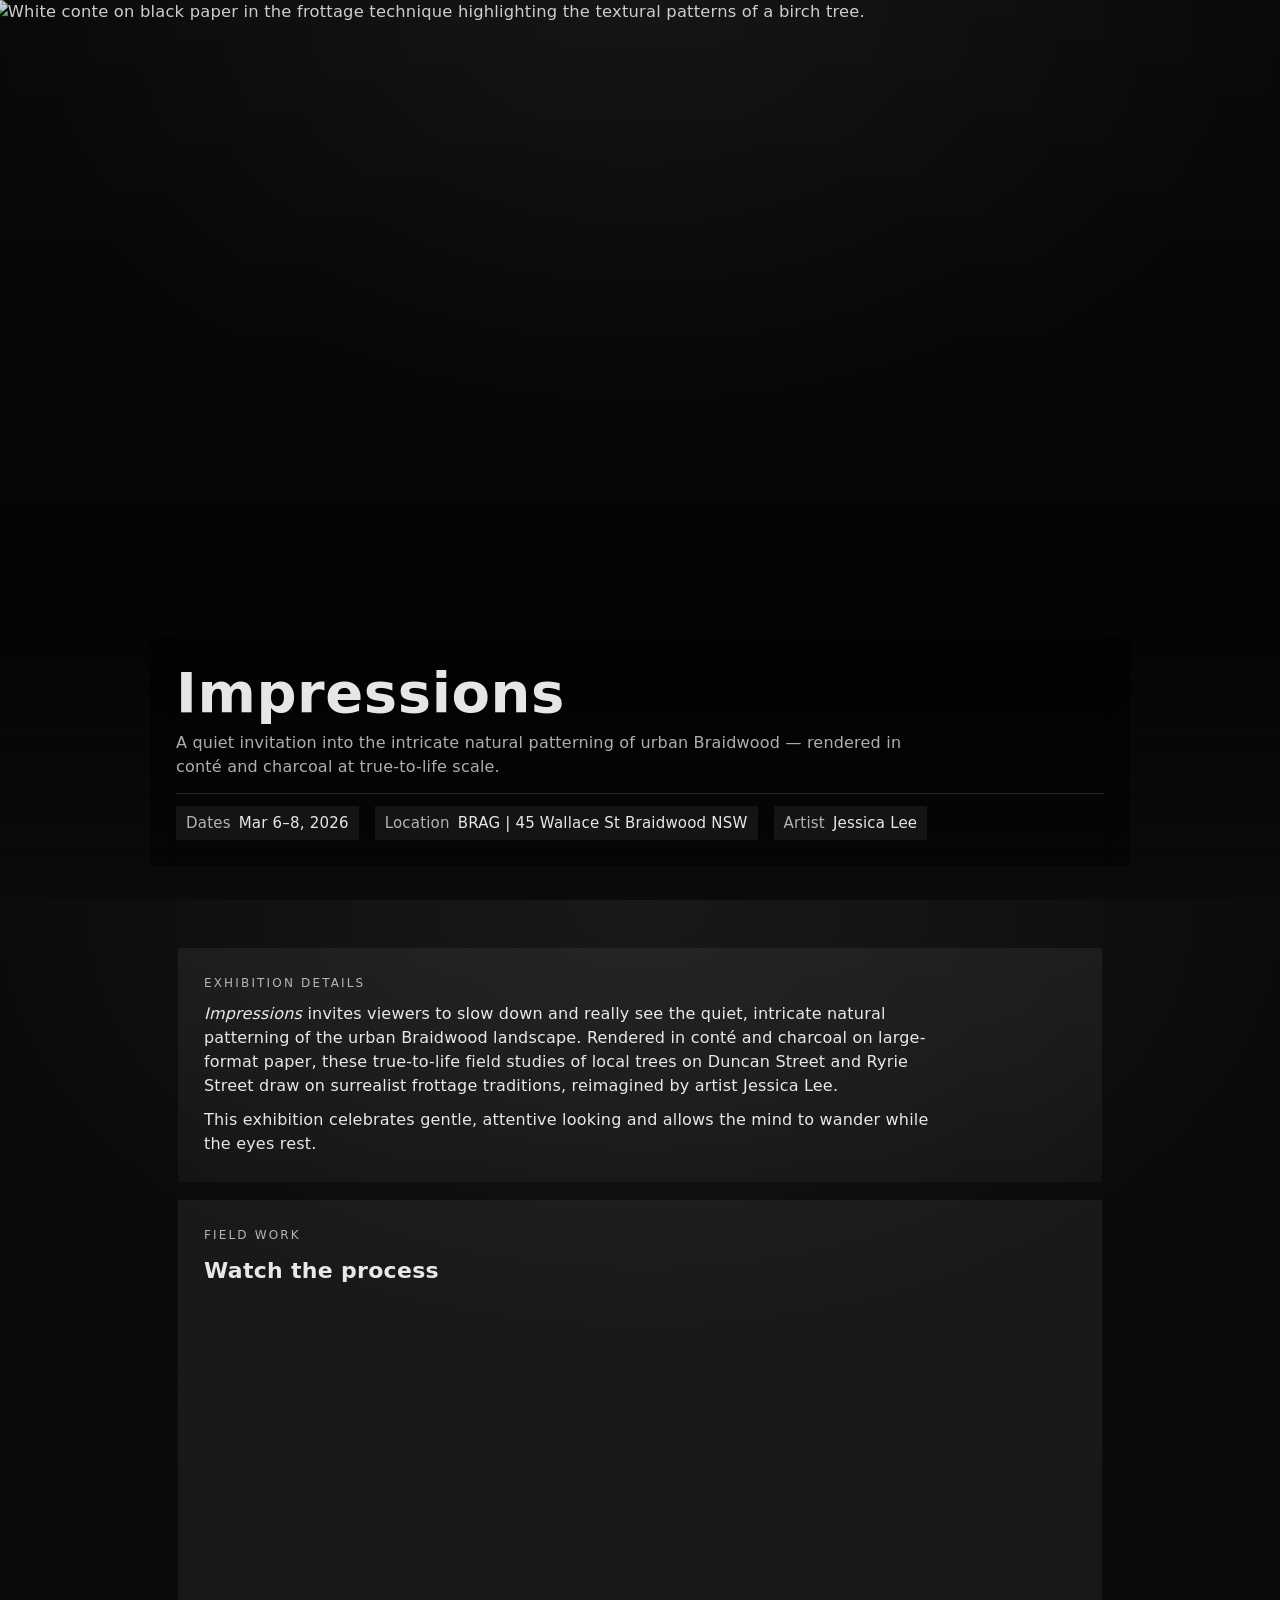
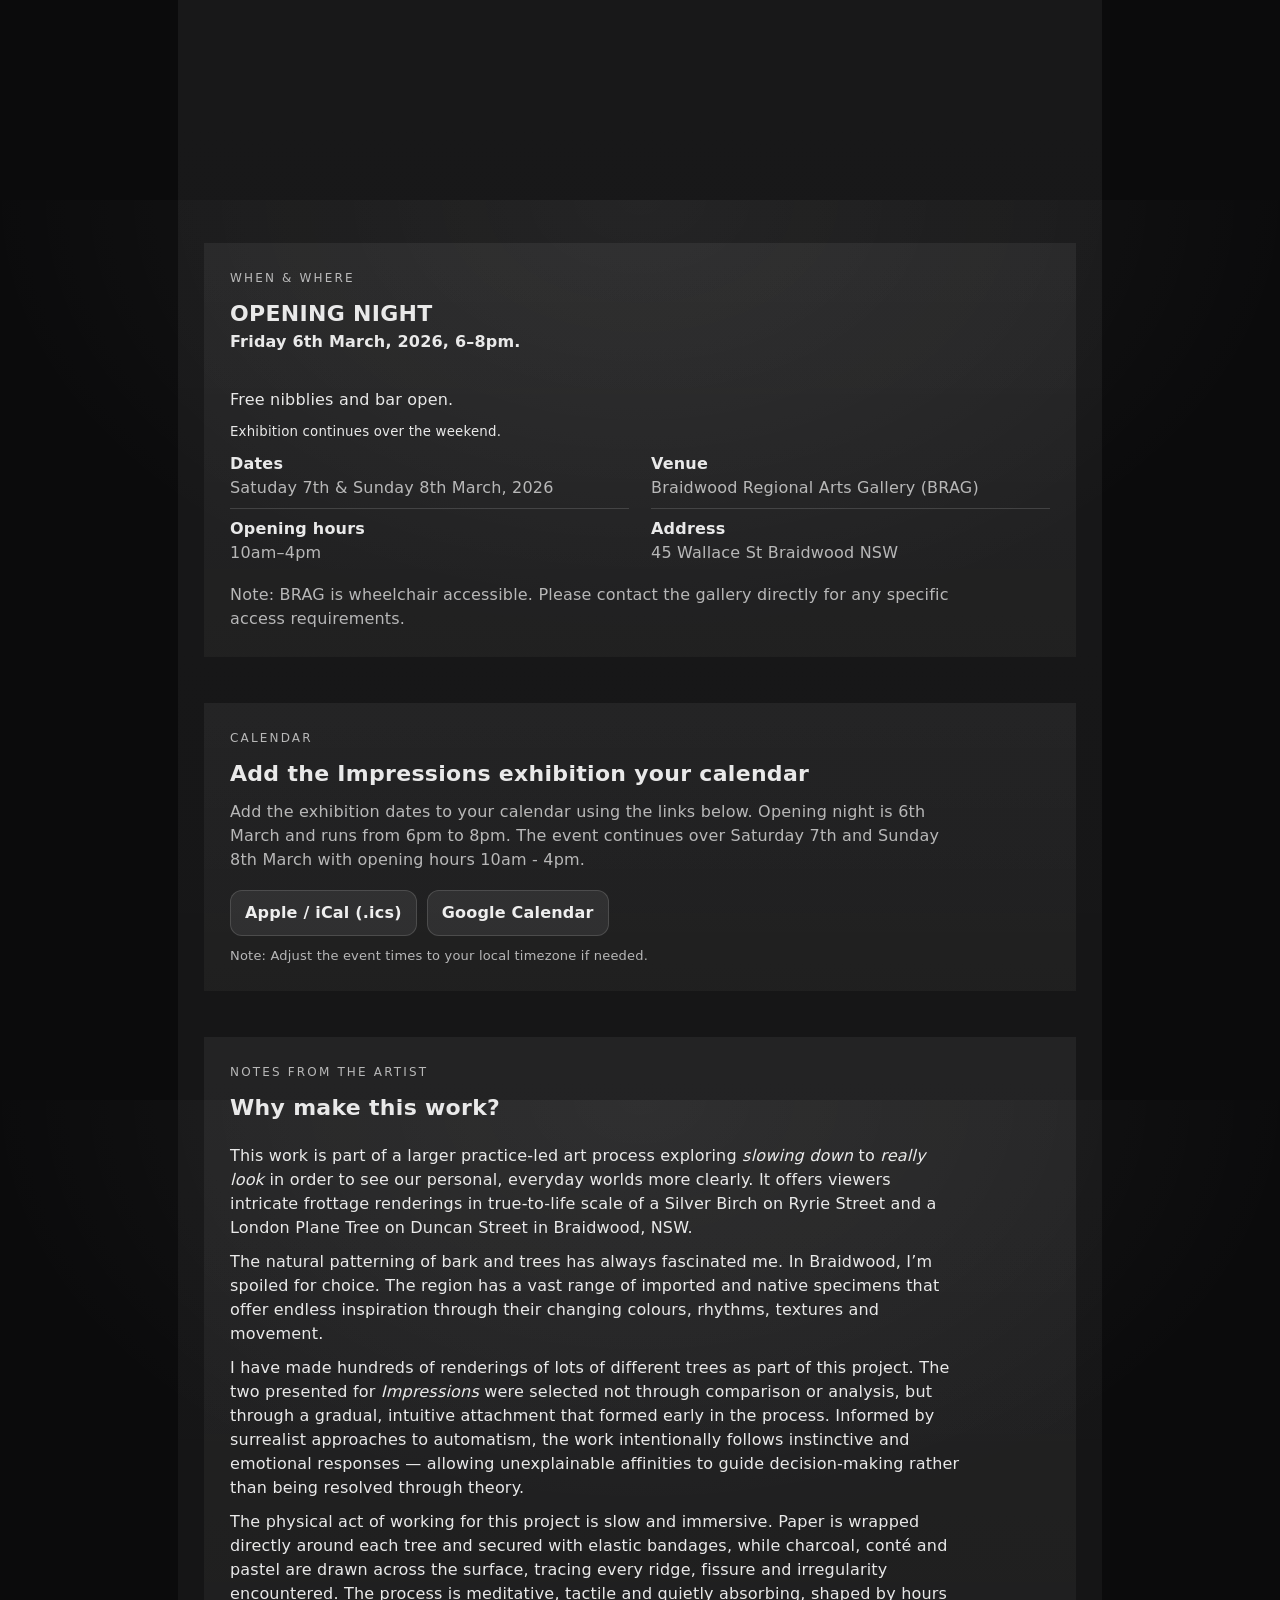
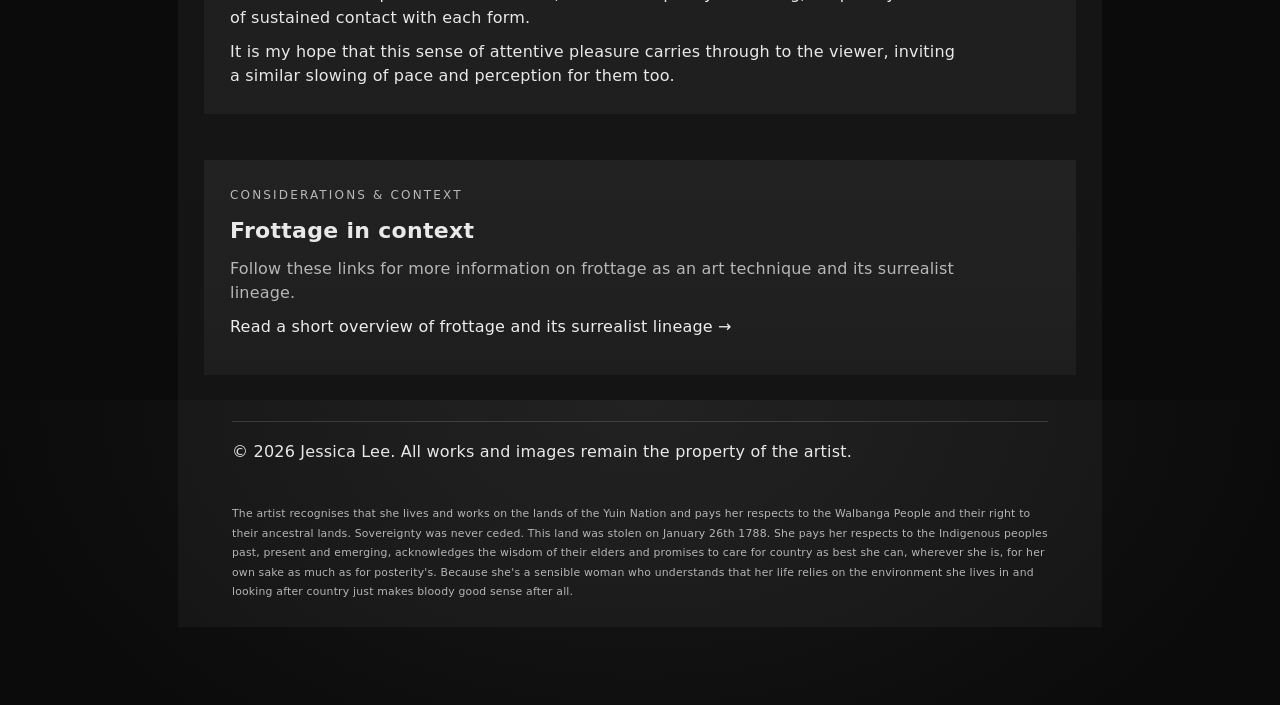
==== impressions.html @ b1692f69 "Styling finalised and calendar fixed." ====
<!doctype html>
<html lang="en-AU">
<head>
  <meta charset="utf-8" />
  <meta name="viewport" content="width=device-width,initial-scale=1" />
  <title>Impressions — Exhibition</title>
  <meta name="description" content="Impressions — a research-based frottage field study exhibition by Jessica Lee in Braidwood, NSW." />

  <!-- Social preview (optional) -->
  <meta property="og:title" content="Impressions — Exhibition" />
  <meta property="og:description" content="Slow down and really see the quiet, intricate natural patterning of the urban Braidwood landscape." />
  <meta property="og:type" content="website" />
  <!-- Set this to your full URL when deployed -->
  <meta property="og:url" content="https://your-domain.com/impressions" />
  <!-- Use an absolute URL for best results -->
  <meta property="og:image" content="https://your-domain.com/assets/impressions-hero.jpg" />
  <!-- stylesheet link here -->
  <link rel="stylesheet" href="./impressions.css" />
 
</head>

<body>
  <!-- HERO (dissolves on scroll) -->
  <header class="hero" id="top">
    <div class="hero-media" id="heroMedia" aria-hidden="true">
      <!-- Replace with your hero image path -->
      <img src="./images/Birch Charcoal on Butchers Paper 2.jpg" alt="White conte on black paper in the frottage technique highlighting the textural patterns of a birch tree." />
    </div>

    <div class="wrap hero-content">
      <div class="hero-card">
        <h1>Impressions</h1>
        <p class="sub">
          A quiet invitation into the intricate natural patterning of urban Braidwood —
          rendered in conté and charcoal at true-to-life scale.
        
        </p>

        <!-- Replace with your real details -->
        <div class="hero-meta" aria-label="Event details">
          <div class="chip"><span>Dates</span> Mar 6–8, 2026</div>
          <div class="chip"><span>Location</span> BRAG | 45 Wallace St Braidwood NSW</div>
          <div class="chip"><span>Artist</span> Jessica Lee</div>
        </div>
      </div>
    </div>
  </header>

  <main>
    <div class="wrap">

      <!-- Segment 1: Exhibition text -->
      <section class="section" id="statement">
        <div class="section-inner">
          <p class="kicker">Exhibition Details</p>
       
          <p>
            <i>Impressions</i> invites viewers to slow down and really see the quiet, intricate natural patterning
            of the urban Braidwood landscape. Rendered in conté and charcoal on large-format paper, these true-to-life field
            studies of local trees on Duncan Street and Ryrie Street draw on surrealist frottage traditions, reimagined by artist
            Jessica Lee. 
            <p>This exhibition celebrates gentle, attentive looking and allows the mind to wander while the eyes rest.
            <br>
          </p>
        </div>
      </section>

       <!-- Segment 5: Process video -->
      <section class="section" id="video">
        <div class="section-inner">
          <p class="kicker">FIELD WORK</p>
            <h2>Watch the process</h2>
          <p class="muted">
          <!-- Keep it simple: hands, paper, bark texture, rubbing action. Optional quiet voiceover. -->
          </p>

          <!-- Option A: self-hosted MP4 
          <video class="video" controls preload="metadata" playsinline>
            <source src="" type="video/mp4" />
            Sorry, your browser does not support embedded video.
          </video> -->

          <!-- Option B: YouTube/Vimeo embed (uncomment and paste your embed link) -->


          <div class="video-wrapper">
  <iframe
    src="https://www.youtube-nocookie.com/embed/EHLJAUeXFz4?si=mj2t0_5Hqnb0Av8R"
    title="Impressions – Process"
    frameborder="0"
    allow="accelerometer; autoplay; clipboard-write; encrypted-media; gyroscope; picture-in-picture; web-share"
    allowfullscreen>
  </iframe>
</div>

<!--- Example YouTube embed below: replace the URL with your own video link 
          <div style="position:relative;padding-top:56.25%;">
            <iframe
              src="https://youtu.be/EHLJAUeXFz4?si=kM999ISAKl5eKTTt"
              title="Impressions — process"
              style="position:absolute;inset:0;width:100%;height:100%;border:0;border-radius:14px;"
              allow="accelerometer; autoplay; clipboard-write; encrypted-media; gyroscope; picture-in-picture; web-share"
              allowfullscreen></iframe>
          </div>
          
        </div>
      </section> -->

      <!-- Segment 2: Dates / location / times -->
      <section class="section" id="details">
        <div class="section-inner">
          <p class="kicker">When & where</p>
            <strong><h2>OPENING NIGHT</h2> Friday 6th March, 2026, 6–8pm.</strong> 
                <br>Free nibblies and bar open.
            <small>Exhibition continues over the weekend.</small>
          <div class="grid-2">
            <div>
              <p><strong>Dates</strong><br><span class="muted"> Satuday 7th & Sunday 8th March, 2026</span></p>
              <div class="hr"></div>
              <p><strong>Opening hours</strong><br><span class="muted">10am–4pm </span></p>
            </div>
            <div>
              <p><strong>Venue</strong><br><span class="muted">Braidwood Regional Arts Gallery (BRAG)</span></p>
              <div class="hr"></div>
              <p><strong>Address</strong><br><span class="muted">45 Wallace St Braidwood NSW</span></p>
            </div>
          </div>

          <p class="muted" style="margin-top:8px;">
            Note: BRAG is wheelchair accessible. Please contact the gallery directly for any specific access requirements.
          </p>
        </div>
      </section>

      <!-- Segment 3: Add to calendar -->
      <section class="section" id="calendar">
        <div class="section-inner">
          <p class="kicker">Calendar</p>
          <h2>Add the Impressions exhibition your calendar</h2>
          <p class="muted">
            Add the exhibition dates to your calendar using the links below. Opening night is 6th March and runs from 6pm to 8pm. The event continues over Saturday 7th and Sunday 8th March with opening hours 10am - 4pm.
          </p>

          <div class="btn-row" role="list">
            <!-- Option A: link to an .ics file you host -->
            <a class="btn" role="listitem" href="./calendar/impressions.ics" download>Apple / iCal (.ics)</a>

            <!-- Option B: Google Calendar template link (replace placeholders) -->
            <a class="btn" role="listitem" href="https://calendar.google.com/calendar/render?action=TEMPLATE&text=Impressions%20—%20Exhibition&dates=20260306T180000/20260308T170000&details=Solo%20exhibition%20by%20Jessica%20Lee.%20Process-based%20frottage%20works.&location=Braidwood%20Regional%20Arts%20Gallery%2C%20Braidwood%20NSW"
               target="_blank" rel="noopener">Google Calendar</a>
          </div>

          <p class="muted" style="font-size:13px;">
            Note: Adjust the event times to your local timezone if needed.
          </p>
        </div>
      </section>

      <!-- Segment 4: Short process note -->
      <section class="section" id="process-note">
        <div class="section-inner">
          <p class="kicker">NOTES FROM THE ARTIST</p>
          <h2>Why make this work?</h2>
          <p class="muted">
            <!-- (Optional 200–300 words. Keep it calm and practical—why frottage, why trees, why scale, why slow looking.) -->
          </p>
          <p>
        This work is part of a larger practice-led art process exploring <i>slowing down</i> to <i>really look</i> in order to see our personal, everyday worlds more clearly. It offers viewers intricate frottage renderings in true-to-life scale of a Silver Birch on Ryrie Street and a London Plane Tree on Duncan Street in Braidwood, NSW.
<p>
The natural patterning of bark and trees has always fascinated me. In Braidwood, I’m spoiled for choice. The region has a vast range of imported and native specimens that offer endless inspiration through their changing colours, rhythms, textures and movement.
<p>
I have made hundreds of renderings of lots of different trees as part of this project. The two presented for <i>Impressions</i> were selected not through comparison or analysis, but through a gradual, intuitive attachment that formed early in the process. Informed by surrealist approaches to automatism, the work intentionally follows instinctive and emotional responses — allowing unexplainable affinities to guide decision-making rather than being resolved through theory.
<p>
The physical act of working for this project is slow and immersive. Paper is wrapped directly around each tree and secured with elastic bandages, while charcoal, conté and pastel are drawn across the surface, tracing every ridge, fissure and irregularity encountered. The process is meditative, tactile and quietly absorbing, shaped by hours of sustained contact with each form. 
<p>
It is my hope that this sense of attentive pleasure carries through to the viewer, inviting a similar slowing of pace and perception for them too.

          </p>
        </div>
      </section>

     

      <!-- Segment 6: Further context (external link) -->
      <section class="section" id="context">
        <div class="section-inner">
          <p class="kicker">Considerations & Context </p>
          <h2>Frottage in context</h2>
          <p class="muted">
            Follow these links for more information on frottage as an art technique and its surrealist lineage.
          </p>
          <p>
            <a href="https://en.wikipedia.org/wiki/Frottage" target="_blank" rel="noopener">
              Read a short overview of frottage and its surrealist lineage →
            </a>
          </p>
          <p class="muted" style="font-size:13px;">
          <!-- Swap this link for a documentary or a specific resource you trust. -->
          </p>
        </div>
      </section>

      <footer class="wrap">
        <div class="hr" style="margin:18px 0;"></div>
        <p>
          © <span id="year"></span> Jessica Lee. All works and images remain the property of the artist.
        </p>
          <br>
        <br>
        <small>The artist recognises that she lives and works on the lands of the Yuin Nation and pays her respects to the Walbanga People and their right to their ancestral lands. Sovereignty was never ceded. This land was stolen on January 26th 1788. She pays her respects to the Indigenous peoples past, present and emerging, acknowledges the wisdom of their elders and promises to care for country as best she can, wherever she is, for her own sake as much as for posterity's. Because she's a sensible woman who understands that her life relies on the environment she lives in and looking after country just makes bloody good sense after all.</small>
      </footer>

    </div>
  </main>

  <script>
    // Hero dissolve on scroll:
    // - Fades the hero image out as the user scrolls down from the top
    // - Keeps it simple and stable (no jitter)
    (function () {
      const hero = document.querySelector(".hero");
      const heroMedia = document.getElementById("heroMedia");

      function clamp(n, min, max){ return Math.max(min, Math.min(max, n)); }

      function onScroll() {
        if (!hero || !heroMedia) return;

        const heroH = hero.offsetHeight;
        const y = window.scrollY || window.pageYOffset || 0;

        // Fade out over the first ~60% of hero scroll distance
        const fadeDistance = heroH * 0.60;
        const t = clamp(y / fadeDistance, 0, 1);

        // Opacity: 1 -> 0
        heroMedia.style.opacity = String(1 - t);

        // Optional micro-parallax (very subtle)
        heroMedia.style.transform = `translateY(${t * 10}px)`;
      }

      // Set current year
      const year = document.getElementById("year");
      if (year) year.textContent = new Date().getFullYear();

      // Respect reduced motion
      const reduceMotion = window.matchMedia && window.matchMedia("(prefers-reduced-motion: reduce)").matches;
      if (!reduceMotion) {
        window.addEventListener("scroll", onScroll, { passive: true });
        window.addEventListener("resize", onScroll);
        onScroll();
      } else {
        // Keep hero visible for reduced motion users
        if (heroMedia) heroMedia.style.opacity = "1";
      }
    })();
  </script>
</body>
</html>
---- impressions.css ----
/* IMPRESSIONS.CSS */
    :root{
      --bg: #0b0b0c;
      --panel: rgba(255,255,255,0.06);
      --panel2: rgba(255,255,255,0.04);
      --text: rgba(255,255,255,0.90);
      --muted: rgba(255,255,255,0.68);
      --line: rgba(255,255,255,0.14);
      --accent: rgba(255,255,255,0.92);

      --radius: 16px;
      --max: 980px;
      --pad: clamp(18px, 3vw, 28px);
      --gap: clamp(14px, 2.4vw, 22px);
    }

    *{ box-sizing:border-box; }
    html, body{ height:100%; }
    body{
      margin:0;
      font-family: ui-sans-serif, system-ui, -apple-system, Segoe UI, Roboto, Helvetica, Arial, "Apple Color Emoji","Segoe UI Emoji";
      background: radial-gradient(1200px 800px at 50% 0%, rgba(255,255,255,0.06), transparent 55%) , var(--bg);
      color: var(--text);
      line-height: 1.5;
      letter-spacing: 0.2px;
    }

    a{ color: var(--accent); text-decoration: none; }
    a:hover{ text-decoration: underline; }
    .wrap{ max-width: var(--max); margin: 0 auto; padding: 0 var(--pad); }

    /* HERO */
    .hero{
      position: relative;
      height: 100vh;
      min-height: 560px;
      overflow: hidden;
    }
    .hero::after{
      content:"";
      position:absolute;
      inset:0;
      background: linear-gradient(to bottom, rgba(0,0,0,0.10) 0%, rgba(0,0,0,0.55) 70%, var(--bg) 100%);
      pointer-events:none;
    }
    .hero-media{
      position:absolute;
      inset:0;
      will-change: opacity, transform;
      transition: opacity 120ms linear;
    }
    .hero-media img{
      width:100%;
      height:100%;
      object-fit: cover;
      transform: scale(1.02);
      filter: contrast(1.02) saturate(0.98);
    }

    .hero-content{
      position: relative;
      z-index: 2;
      height: 100%;
      display:flex;
      align-items:flex-end;
      padding: calc(var(--pad) * 1.2) 0;
    }

    .hero-card{
      width: 100%;
      /* border: 1px solid var(--line); */
      background: rgba(0,0,0,0.35);
      backdrop-filter: blur(10px);
      /* border-radius: var(--radius); */
      padding: clamp(18px, 2.6vw, 26px);
    }

    h1{
      margin: 0 0 8px 0;
      font-size: clamp(34px, 5vw, 56px);
      letter-spacing: 0.6px;
      line-height: 1.05;
      font-weight: 650;
    }
    .sub{
      margin: 0 0 14px 0;
      color: var(--muted);
      font-size: clamp(14px, 1.7vw, 16px);
    }

    .hero-meta{
      display:flex;
      flex-wrap: wrap;
      gap: 10px 16px;
      margin-top: 10px;
      padding-top: 12px;
      border-top: 1px solid var(--line);
      color: var(--text);
      font-size: 15px;
    }
    .chip{
      display:inline-flex;
      gap: 8px;
      align-items:center;
      padding: 6px 10px;
      /*border-radius: 999px; */
      background: rgba(255,255,255,0.06);
      color: var(--text);
      white-space: nowrap;
    }
    .chip span{ color: var(--muted); }

    /* CONTENT SECTIONS */
    main{
      position: relative;
      z-index: 3;
      padding: 30px 0 60px;
    }

    .section{
      margin: 18px 0;
      /* border: 1px solid var(--line);
      border-radius: var(--radius); */
      overflow:hidden;
      background: linear-gradient(180deg, var(--panel), var(--panel2));
    }

    .section-inner{
      padding: clamp(18px, 2.6vw, 26px);
      display: grid;
      gap: 10px;
    }

    .kicker{
      text-transform: uppercase;
      letter-spacing: 0.18em;
      font-size: 12px;
      color: var(--muted);
      margin: 0;
    }
    h2{
      margin: 0;
      font-size: clamp(18px, 2.4vw, 22px);
      font-weight: 600;
      letter-spacing: 0.3px;
    }
    p{
      margin: 0;
      color: var(--text);
      font-size: 16px;
      max-width: 72ch;
    }
    .muted{ color: var(--muted); }

    .grid-2{
      display:grid;
      grid-template-columns: 1fr;
      gap: var(--gap);
    }
    @media (min-width: 820px){
      .grid-2{ grid-template-columns: 1fr 1fr; }
    }

    .btn-row{
      display:flex;
      flex-wrap: wrap;
      gap: 10px;
      margin-top: 8px;
    }
    .btn{
      display:inline-flex;
      align-items:center;
      justify-content:center;
      padding: 10px 14px;
      border-radius: 12px;
      border: 1px solid rgba(255,255,255,0.14);
      background: rgba(255,255,255,0.07);
      color: var(--accent);
      font-weight: 560;
      text-decoration: none;
    }
    .btn:hover{
      background: rgba(255,255,255,0.10);
      text-decoration:none;
    }

    .hr{
      height:1px;
      background: var(--line);
      margin: 8px 0;
    }

    /* Video */
    .video{
      width: 100%;
      border-radius: 14px;
      border: 1px solid rgba(255,255,255,0.14);
      background: rgba(0,0,0,0.25);
    }

    .video-wrapper {
  position: relative;
  width: 100%;
  max-width: 720px;      /* adjust to taste */
  margin: 3rem auto;    /* gives it breathing room */
  aspect-ratio: 16 / 9;
}

.video-wrapper iframe {
  width: 100%;
  height: 100%;
  border: none;
}


    /* Footer */
    footer{
      padding: 28px 0 46px;
      color: var(--muted);
      font-size: 13px;
    }

    /* Reduce motion */
    @media (prefers-reduced-motion: reduce){
      .hero-media{ transition: none; }
    }
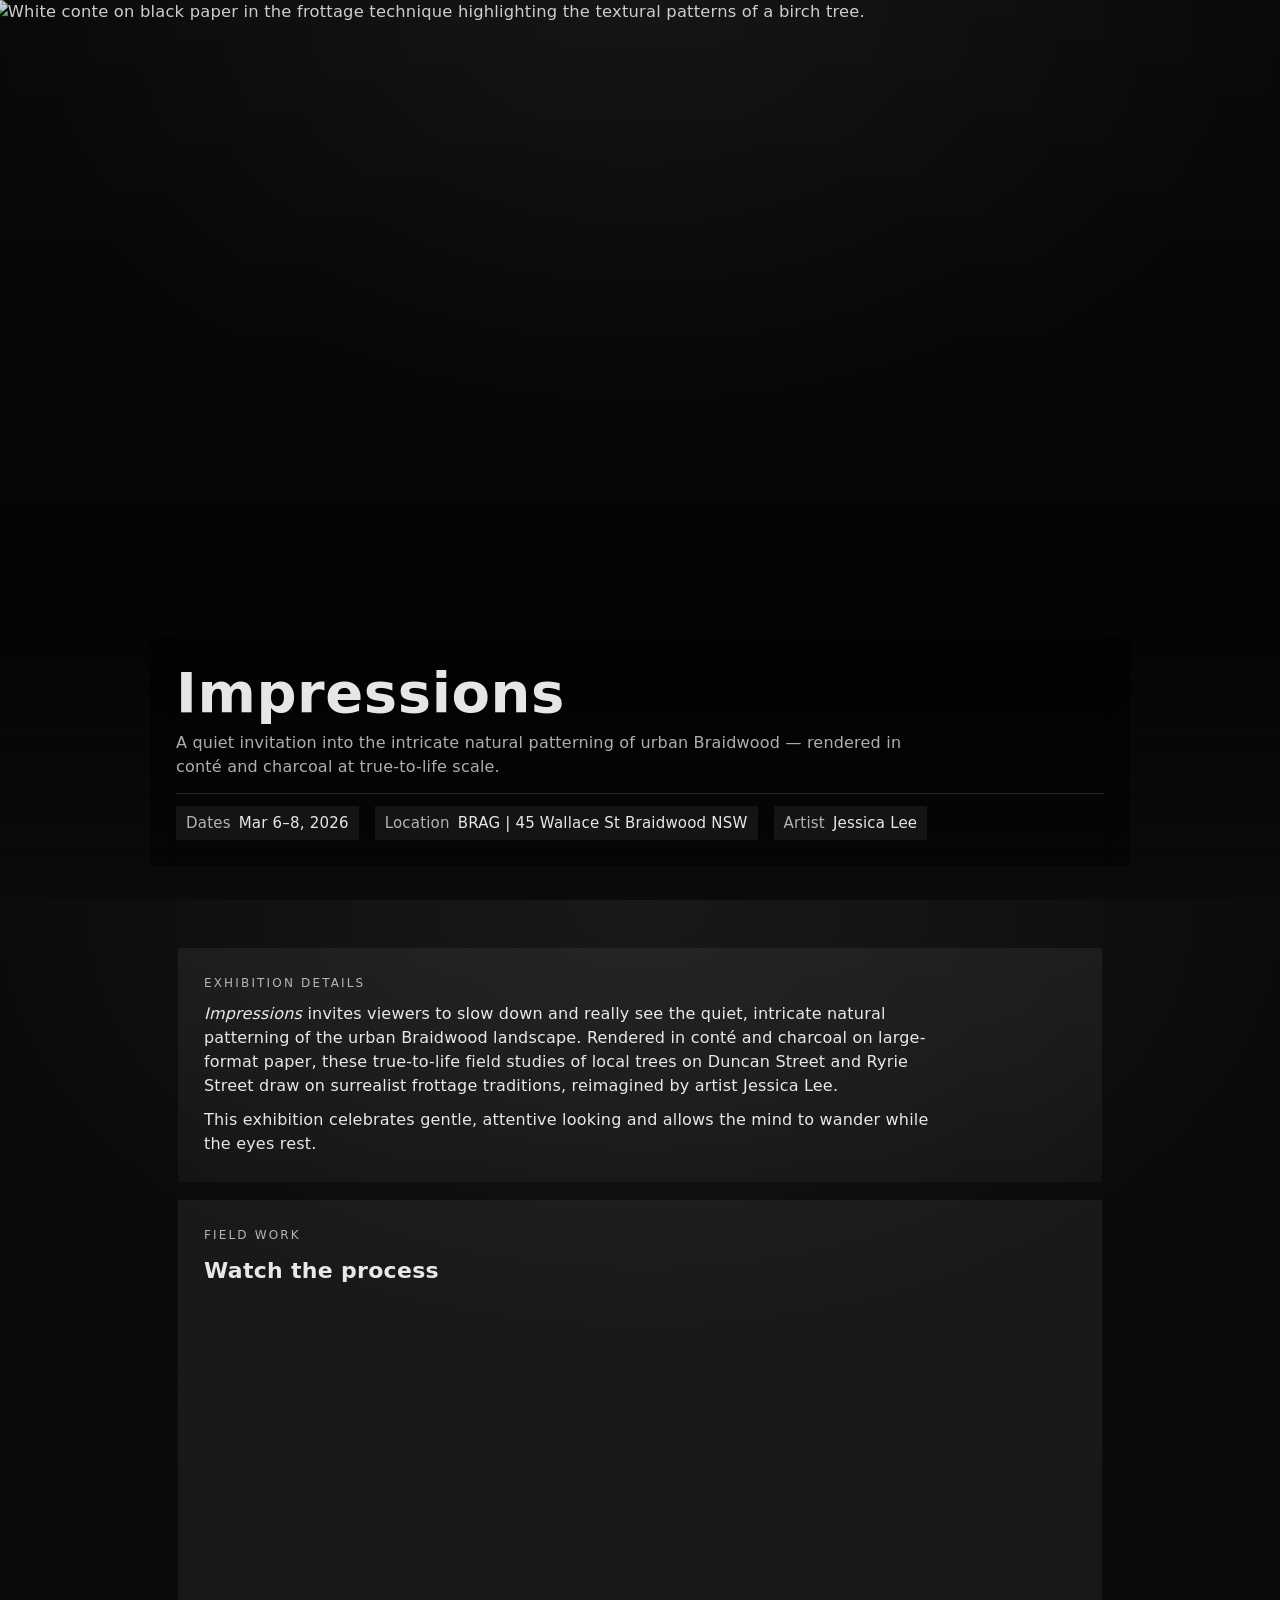
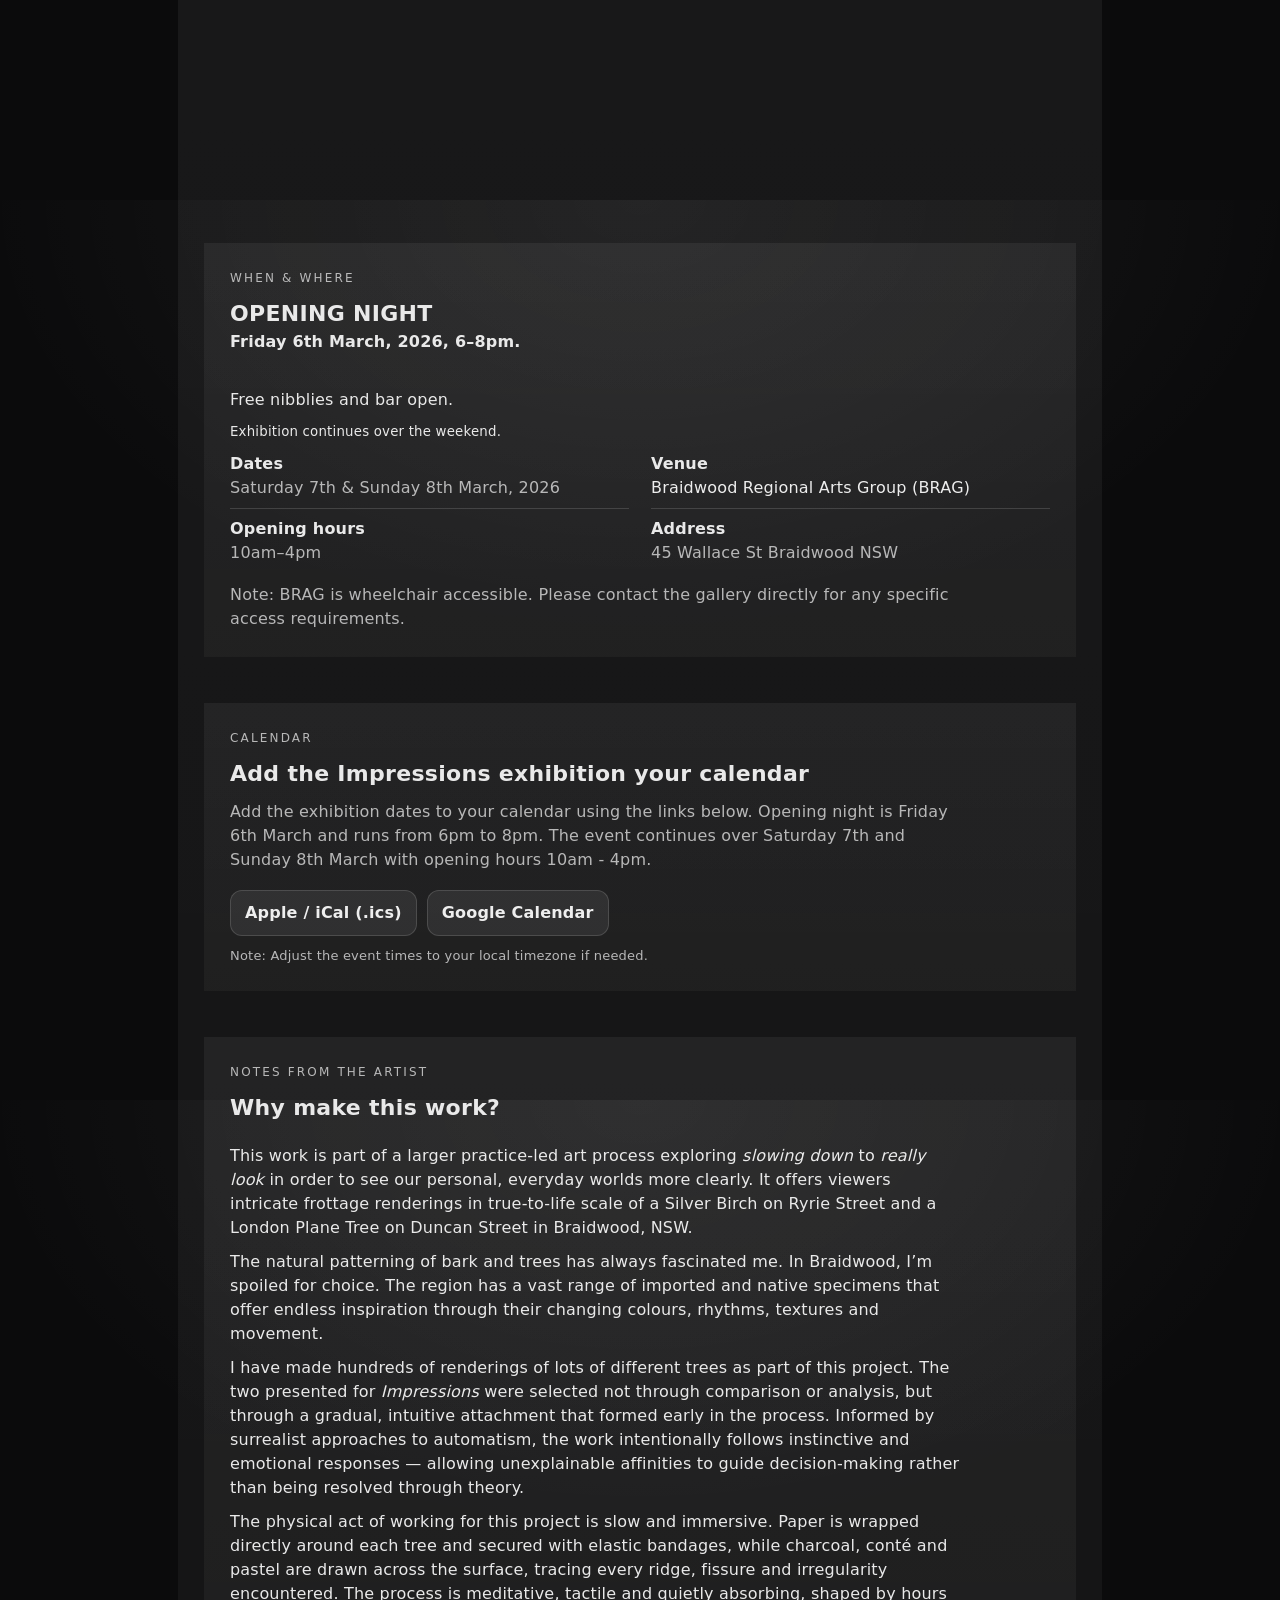
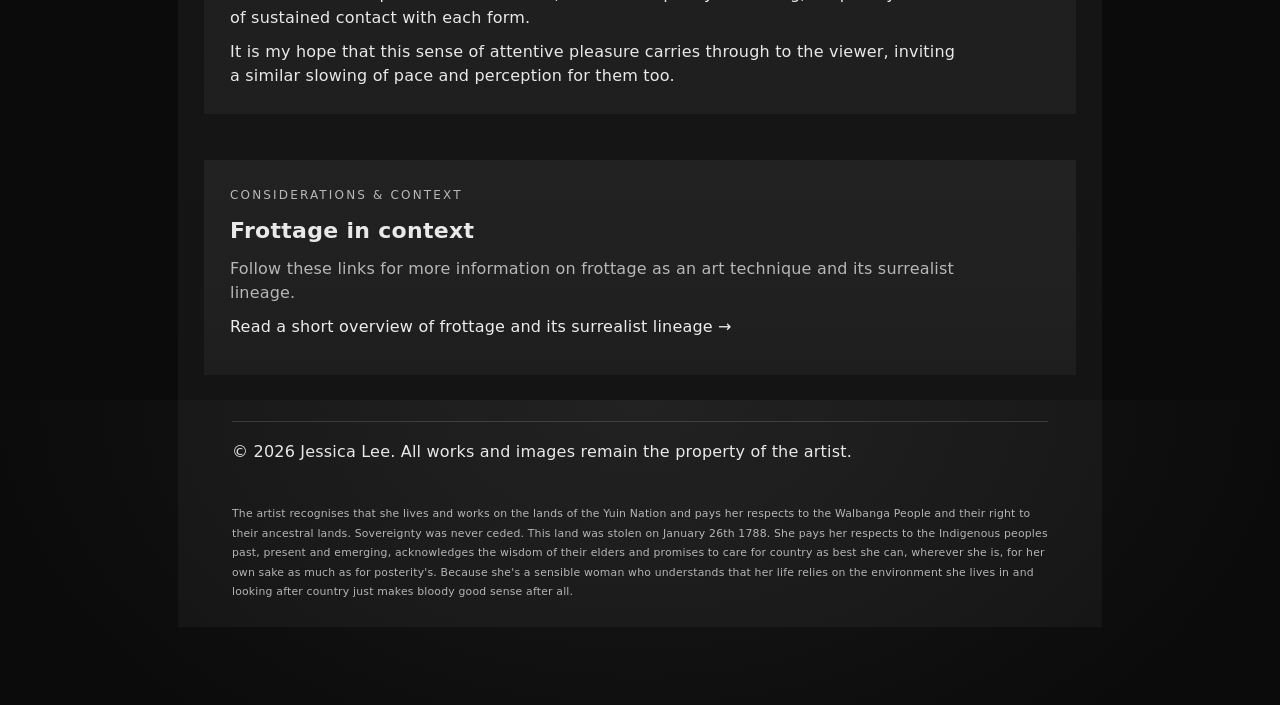
==== commit befb23c5: "Typos fixed." ====
--- a/impressions.html
+++ b/impressions.html
@@ -115,12 +115,12 @@
             <small>Exhibition continues over the weekend.</small>
           <div class="grid-2">
             <div>
-              <p><strong>Dates</strong><br><span class="muted"> Satuday 7th & Sunday 8th March, 2026</span></p>
+              <p><strong>Dates</strong><br><span class="muted"> Saturday 7th & Sunday 8th March, 2026</span></p>
               <div class="hr"></div>
               <p><strong>Opening hours</strong><br><span class="muted">10am–4pm </span></p>
             </div>
             <div>
-              <p><strong>Venue</strong><br><span class="muted">Braidwood Regional Arts Gallery (BRAG)</span></p>
+              <p><strong>Venue</strong><br><span class="muted"><a href="https://www.bragart.com.au/" target="_blank" rel="noopener">Braidwood Regional Arts Group (BRAG)</a></span></p>
               <div class="hr"></div>
               <p><strong>Address</strong><br><span class="muted">45 Wallace St Braidwood NSW</span></p>
             </div>
@@ -138,7 +138,7 @@
           <p class="kicker">Calendar</p>
           <h2>Add the Impressions exhibition your calendar</h2>
           <p class="muted">
-            Add the exhibition dates to your calendar using the links below. Opening night is 6th March and runs from 6pm to 8pm. The event continues over Saturday 7th and Sunday 8th March with opening hours 10am - 4pm.
+            Add the exhibition dates to your calendar using the links below. Opening night is Friday 6th March and runs from 6pm to 8pm. The event continues over Saturday 7th and Sunday 8th March with opening hours 10am - 4pm.
           </p>
 
           <div class="btn-row" role="list">
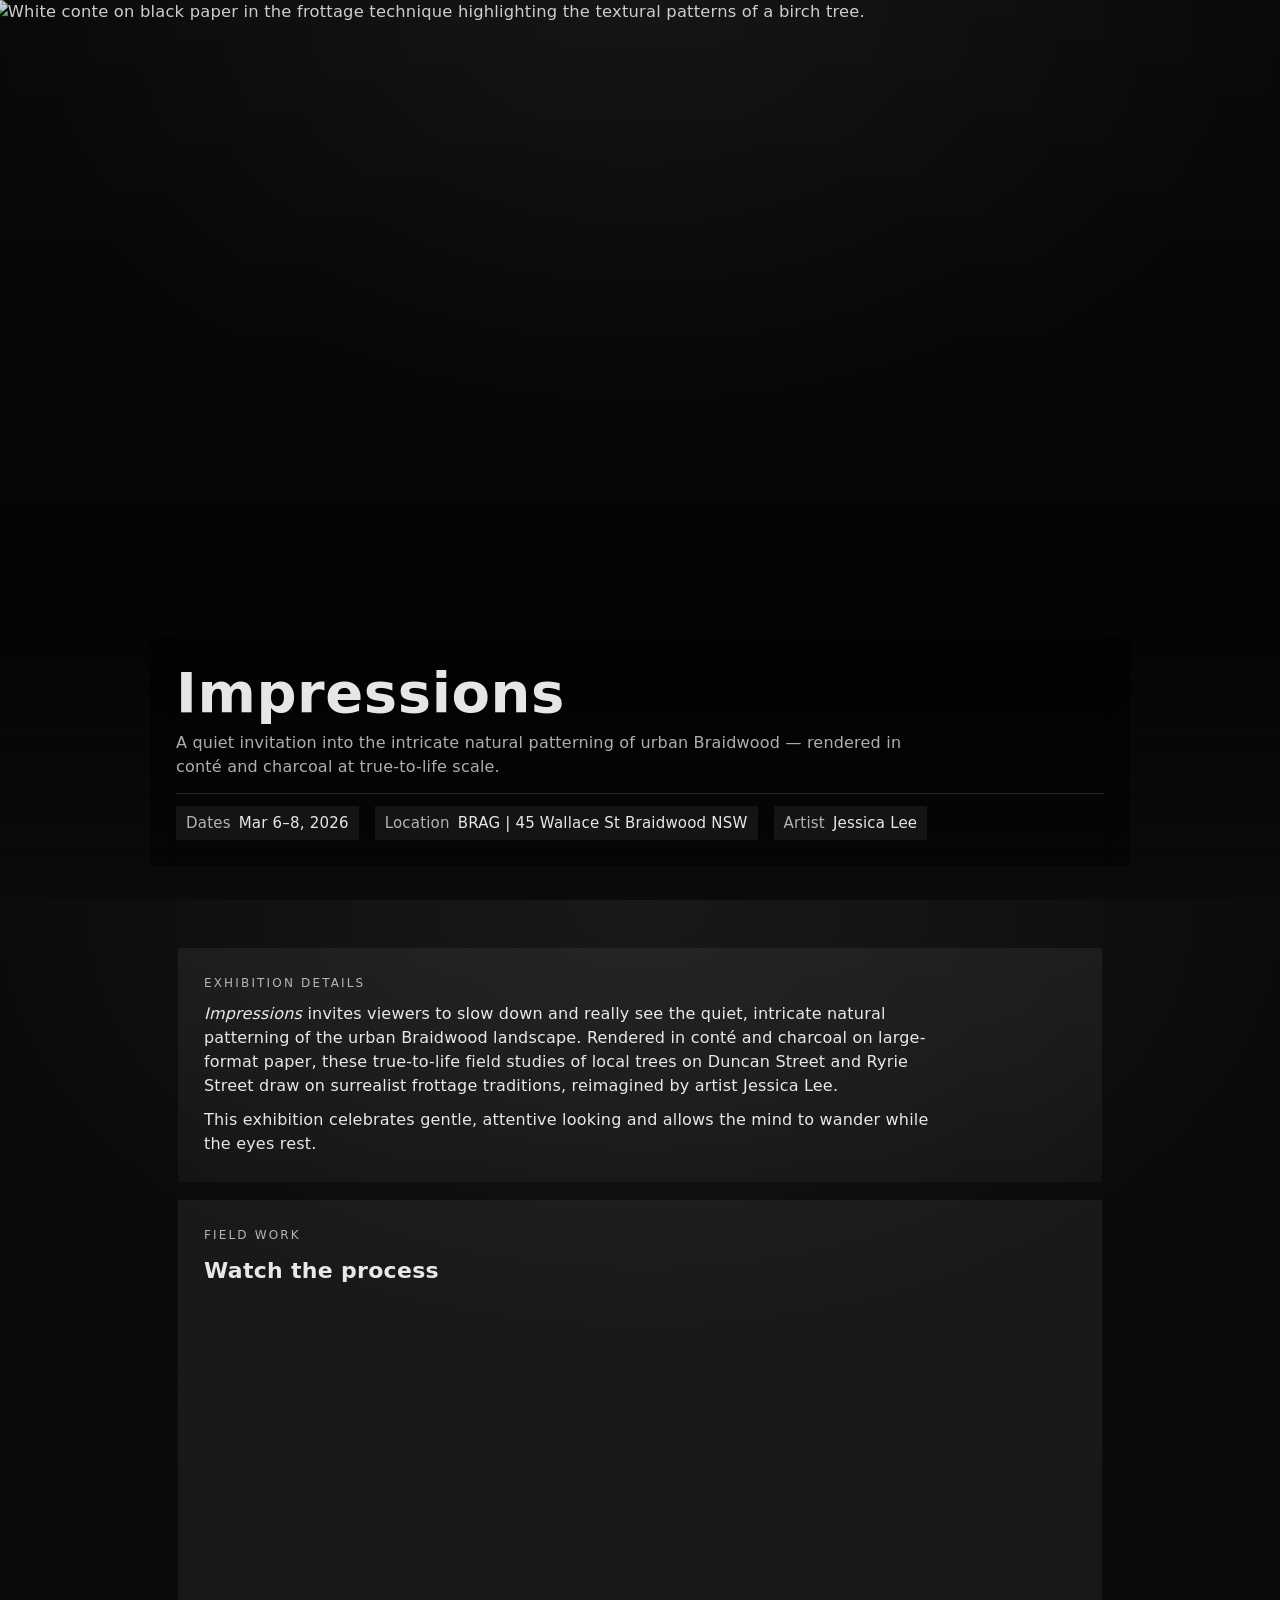
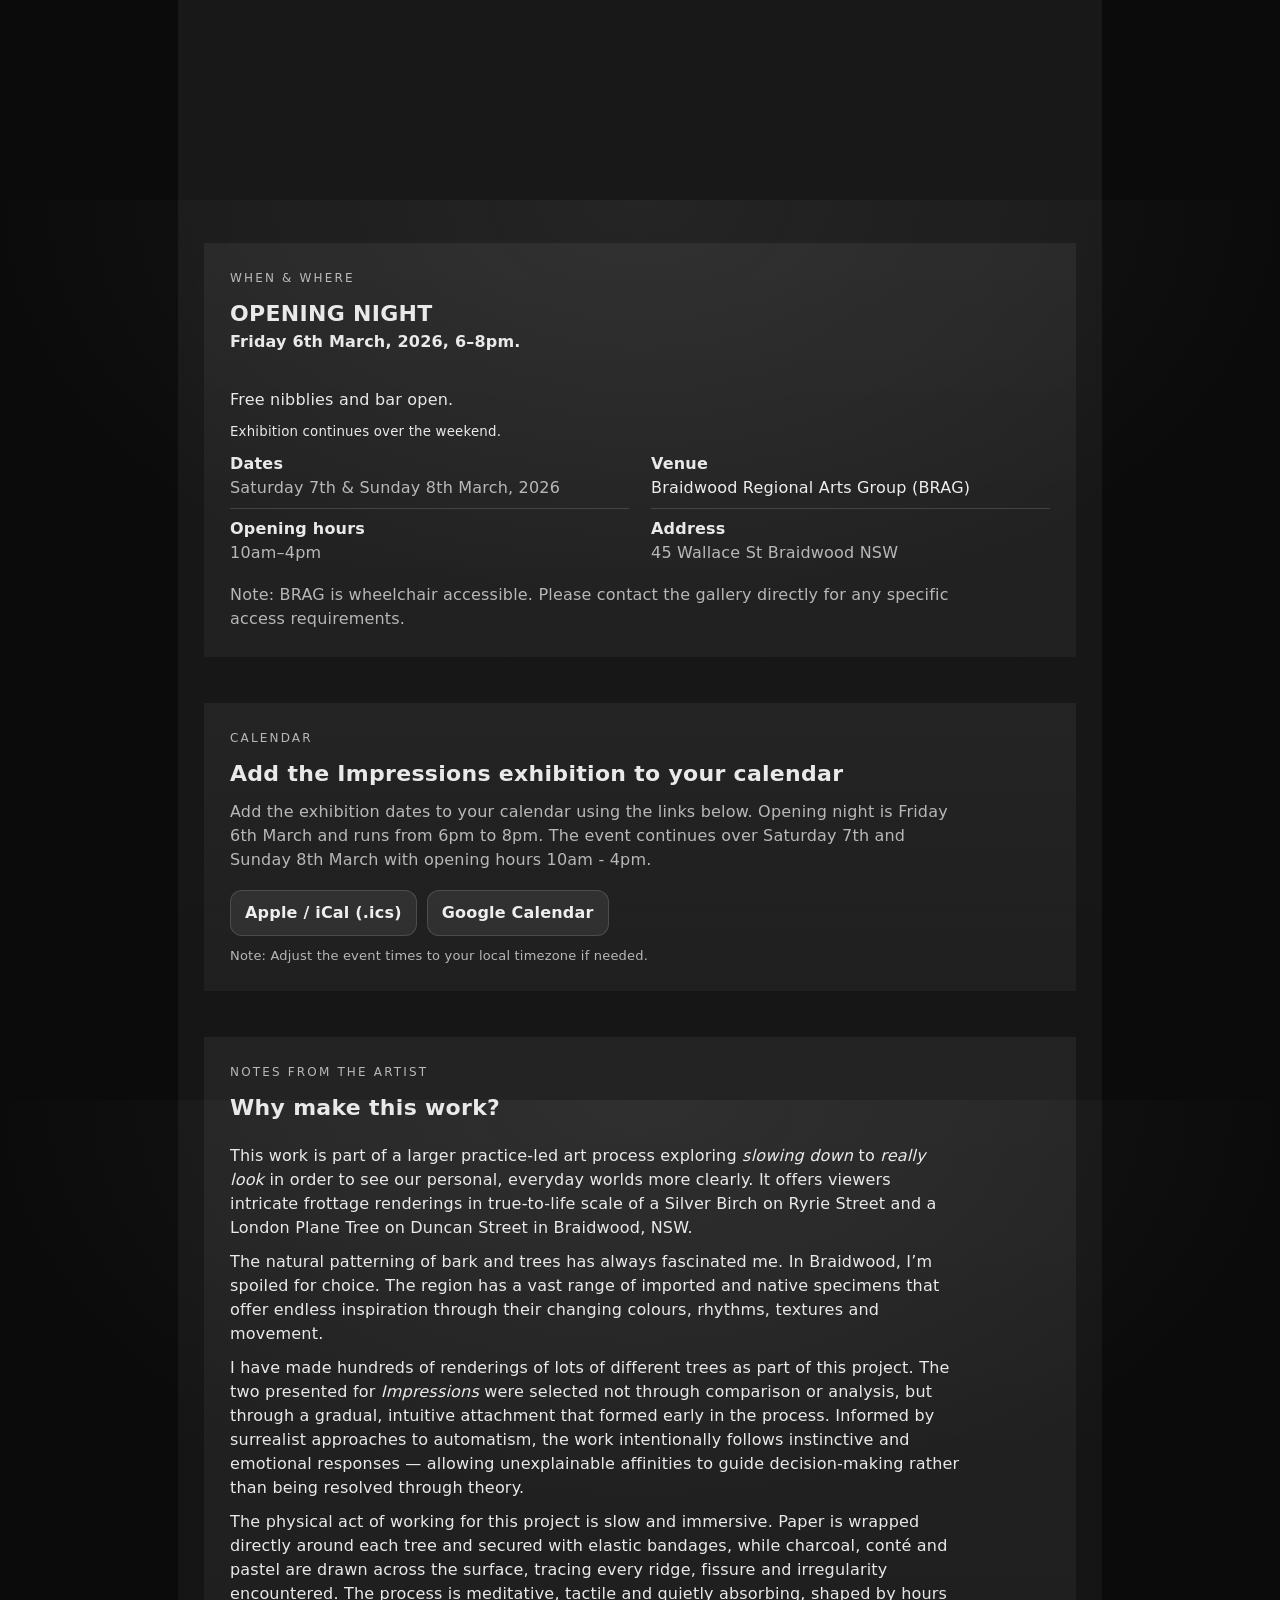
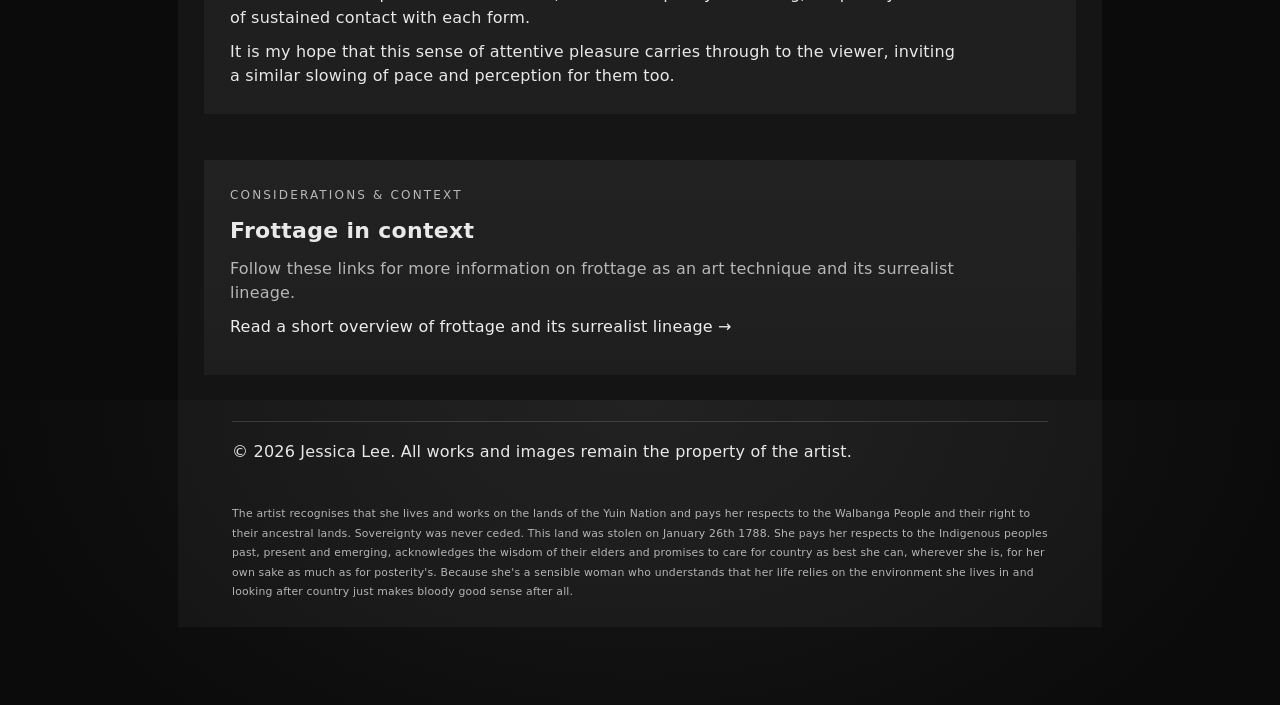
==== commit c77b2a3c: "More typos fixed." ====
--- a/impressions.html
+++ b/impressions.html
@@ -136,7 +136,7 @@
       <section class="section" id="calendar">
         <div class="section-inner">
           <p class="kicker">Calendar</p>
-          <h2>Add the Impressions exhibition your calendar</h2>
+          <h2>Add the Impressions exhibition to your calendar</h2>
           <p class="muted">
             Add the exhibition dates to your calendar using the links below. Opening night is Friday 6th March and runs from 6pm to 8pm. The event continues over Saturday 7th and Sunday 8th March with opening hours 10am - 4pm.
           </p>
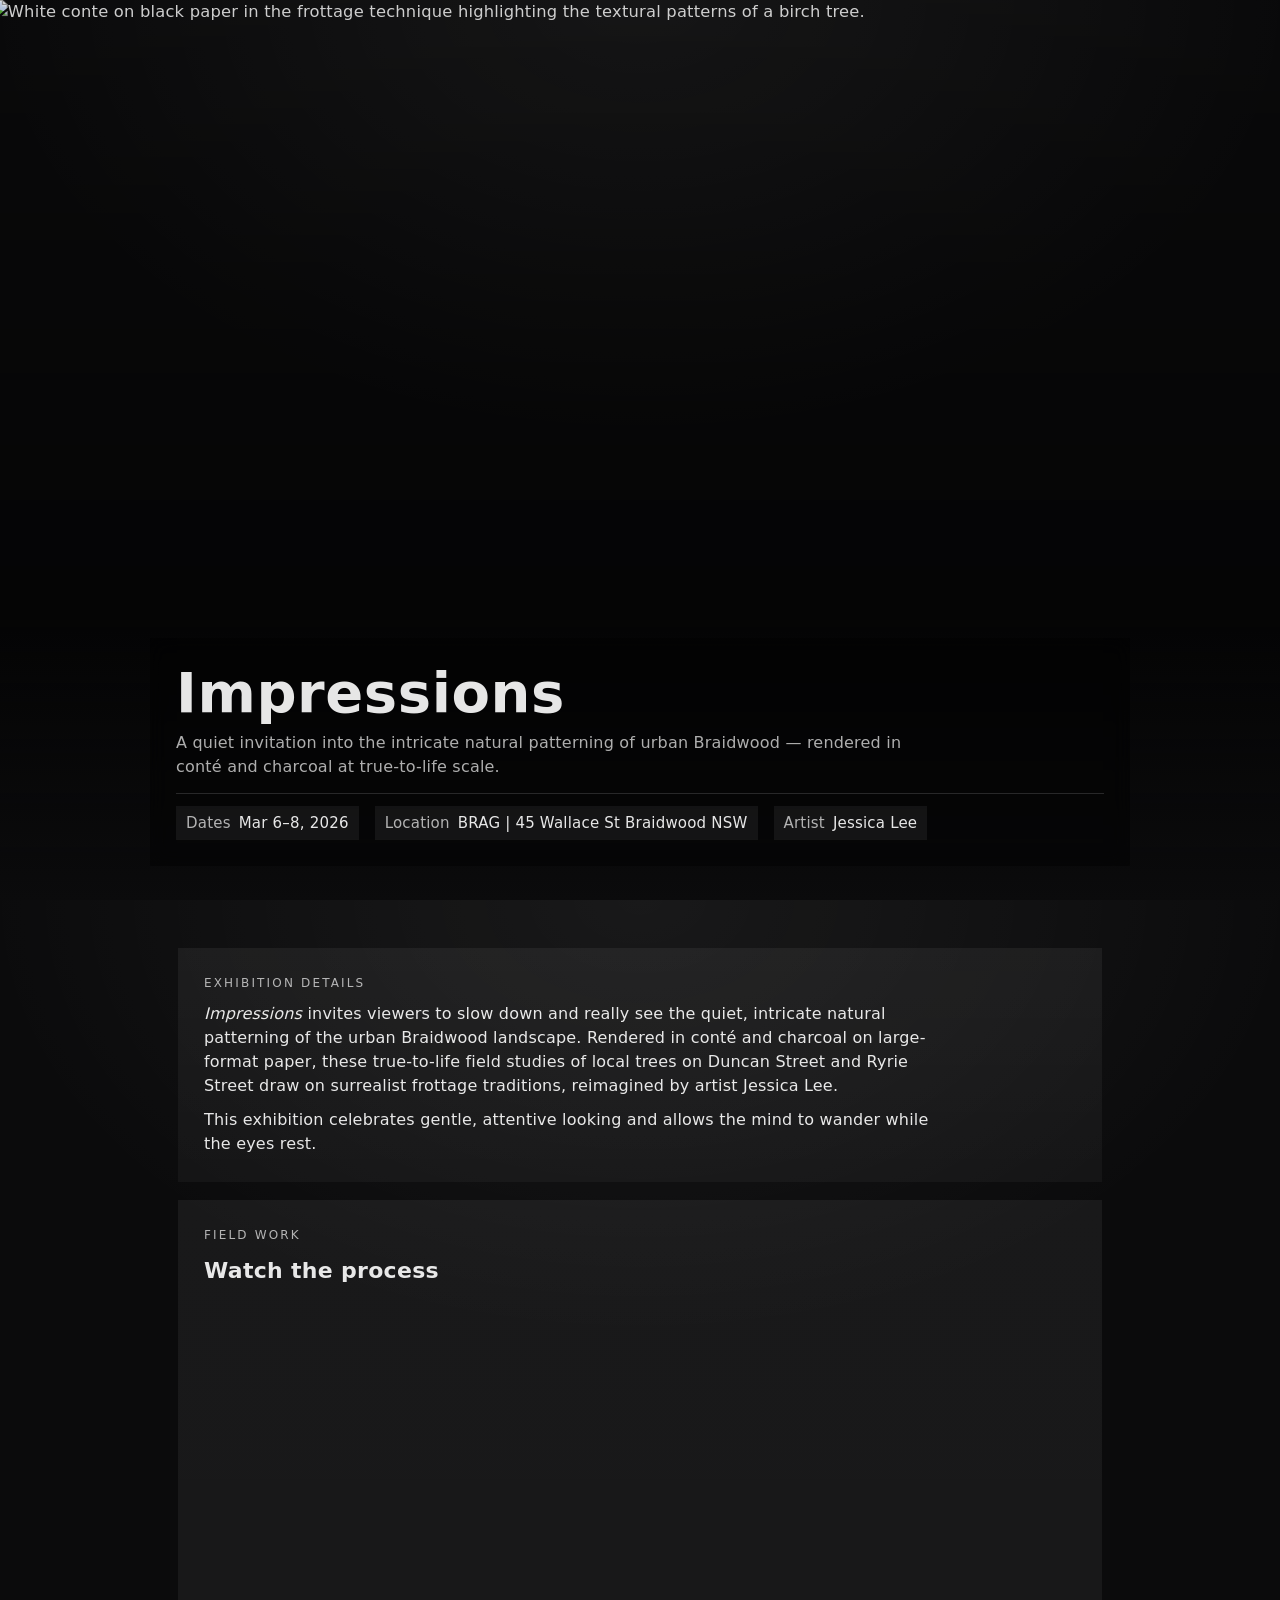
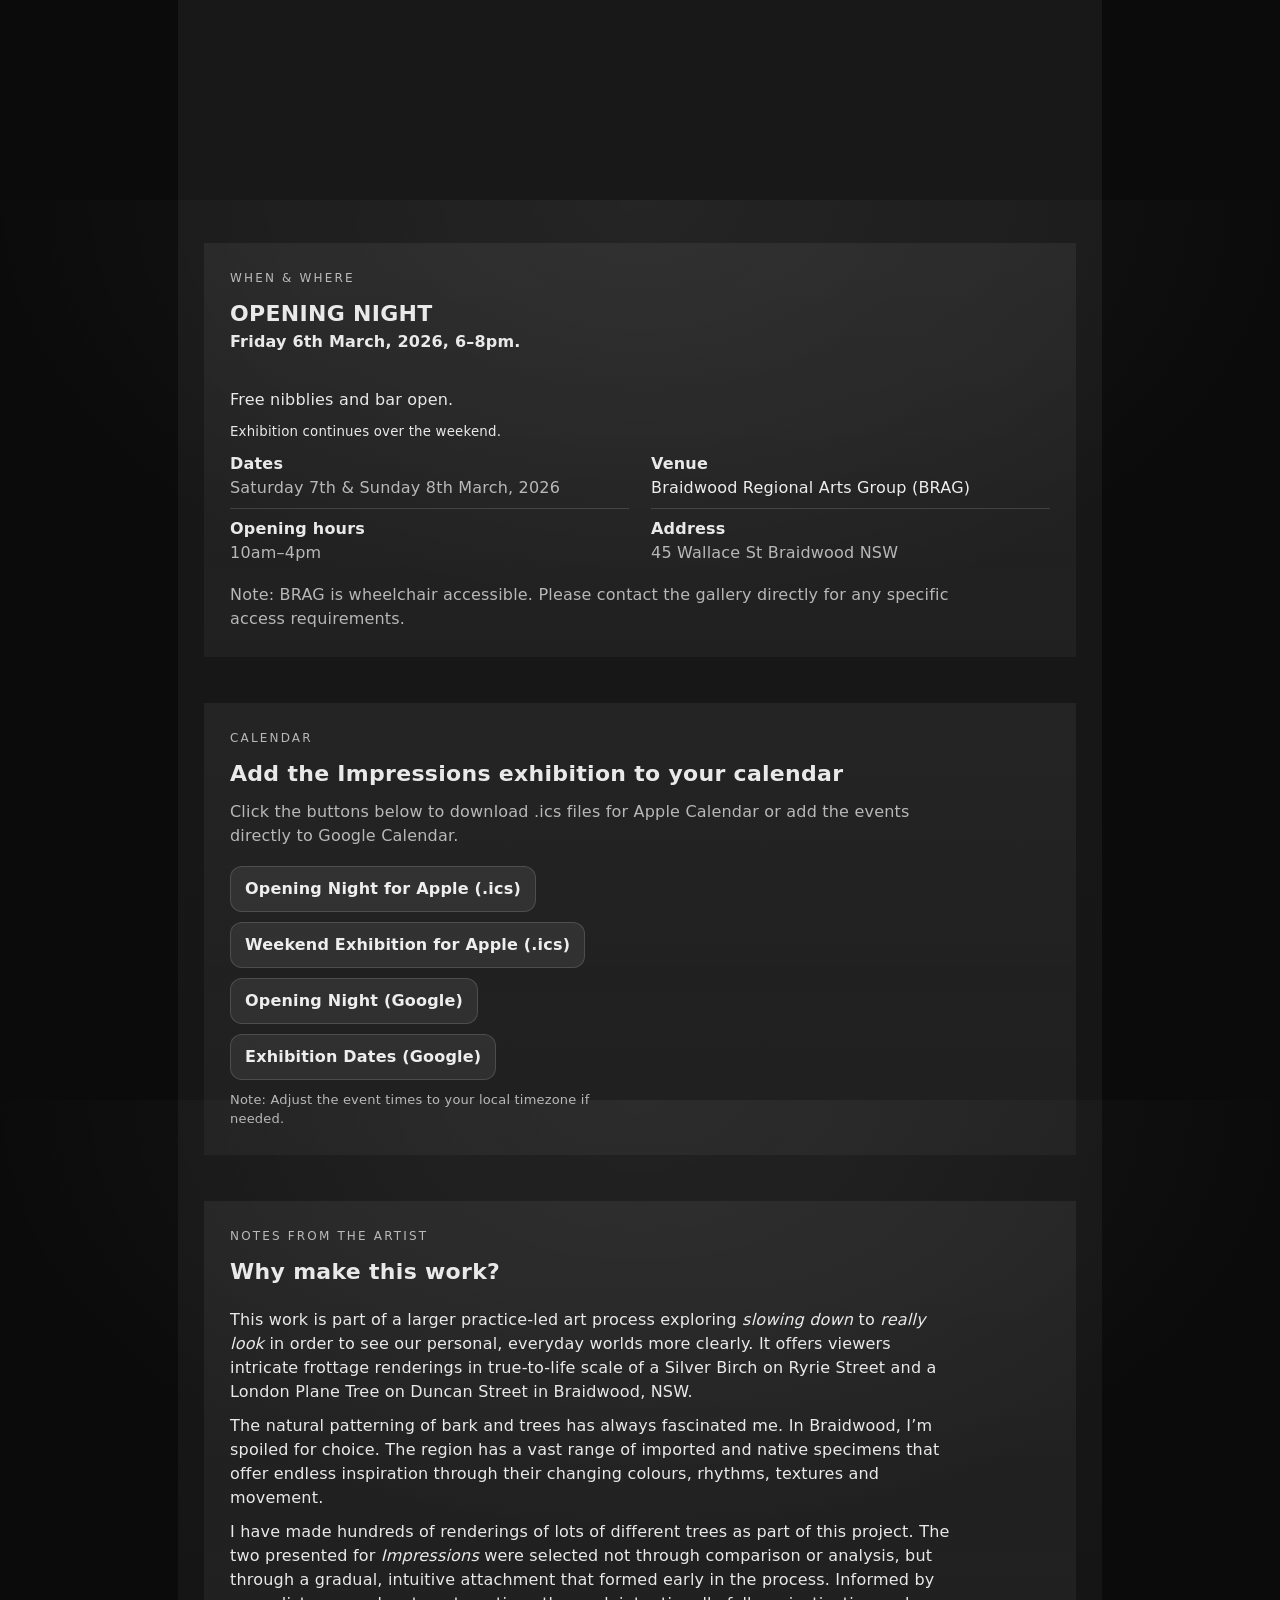
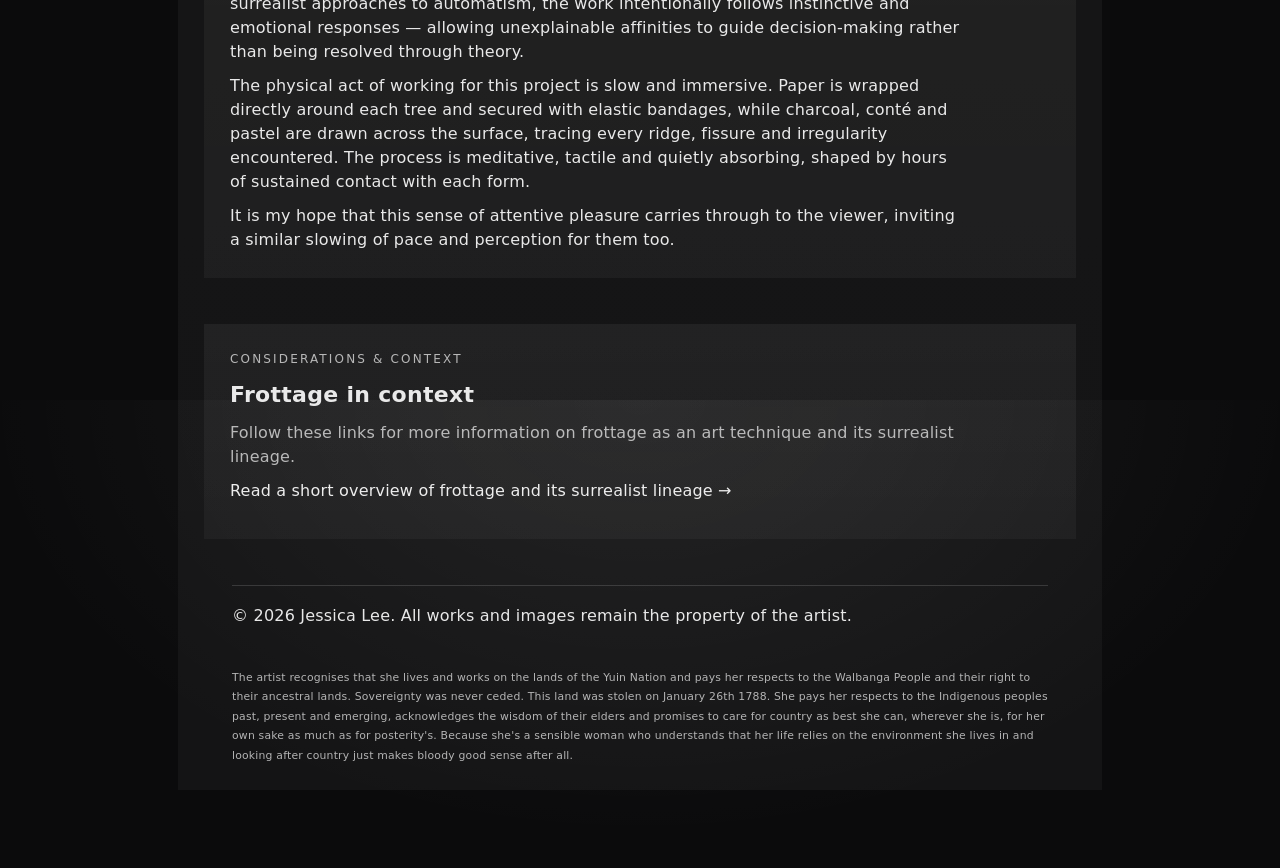
==== commit 75d42176: "Calendar links updated." ====
--- a/impressions.html
+++ b/impressions.html
@@ -138,18 +138,17 @@
           <p class="kicker">Calendar</p>
           <h2>Add the Impressions exhibition to your calendar</h2>
           <p class="muted">
-            Add the exhibition dates to your calendar using the links below. Opening night is Friday 6th March and runs from 6pm to 8pm. The event continues over Saturday 7th and Sunday 8th March with opening hours 10am - 4pm.
-          </p>
-
+            Click the buttons below to download .ics files for Apple Calendar or add the events directly to Google Calendar.
+          </p>
+  <div class="calendar-buttons">
+    <!-- OPENING NIGHT -->
           <div class="btn-row" role="list">
-            <!-- Option A: link to an .ics file you host -->
-            <a class="btn" role="listitem" href="./calendar/impressions.ics" download>Apple / iCal (.ics)</a>
-
-            <!-- Option B: Google Calendar template link (replace placeholders) -->
-            <a class="btn" role="listitem" href="https://calendar.google.com/calendar/render?action=TEMPLATE&text=Impressions%20—%20Exhibition&dates=20260306T180000/20260308T170000&details=Solo%20exhibition%20by%20Jessica%20Lee.%20Process-based%20frottage%20works.&location=Braidwood%20Regional%20Arts%20Gallery%2C%20Braidwood%20NSW"
-               target="_blank" rel="noopener">Google Calendar</a>
-          </div>
-
+            <a class="btn" role="listitem" href="./calendar/impressions-opening-night.ics" download>Opening Night for Apple (.ics)</a>
+            <a class="btn" role="listitem" href="./calendar/impressions-exhibition-dates.ics" download>Weekend Exhibition for Apple (.ics)</a>
+            <a class="btn" role="listitem" href="https://calendar.google.com/calendar/render?action=TEMPLATE&text=Impressions%20%E2%80%94%20Opening%20Night&dates=20260306T180000/20260306T200000&details=Opening%20night%20for%20Impressions%2C%20a%20solo%20exhibition%20by%20Jessica%20Lee.&location=Braidwood%20Regional%20Arts%20Gallery%2C%20Braidwood%20NSW""
+               target="_blank" rel="noopener">Opening Night (Google)</a>
+            <a class="btn" role="listitem" href="https://calendar.google.com/calendar/render?action=TEMPLATE&text=Impressions%20%E2%80%94%20Exhibition&dates=20260306T180000/20260308T170000&details=Solo%20exhibition%20by%20Jessica%20Lee.%20Process-based%20frottage%20works.&location=Braidwood%20Regional%20Arts%20Gallery%2C%20Braidwood%20NSW"
+               target="_blank" rel="noopener">Exhibition Dates (Google)</a>
           <p class="muted" style="font-size:13px;">
             Note: Adjust the event times to your local timezone if needed.
           </p>
--- a/impressions.css
+++ b/impressions.css
@@ -161,13 +161,63 @@
       .grid-2{ grid-template-columns: 1fr 1fr; }
     }
 
-    .btn-row{
+    .calendar-cta {
+  margin: 3rem 0;
+  padding: 1.25rem 1.25rem 1rem;
+  border: 1px solid rgba(0,0,0,0.12);
+  border-radius: 14px;
+}
+
+.calendar-cta h3 {
+  margin: 0 0 1rem;
+  font-size: 1.05rem;
+  font-weight: 600;
+}
+
+.calendar-buttons {
+  display: grid;
+  grid-template-columns: repeat(2, minmax(0, 1fr));
+  gap: 0.75rem;
+}
+
+.cal-btn {
+  display: inline-flex;
+  align-items: center;
+  justify-content: center;
+  padding: 0.85rem 1rem;
+  border-radius: 12px;
+  border: 1px solid rgba(0,0,0,0.18);
+  text-decoration: none;
+  font-weight: 600;
+  font-size: 0.95rem;
+  line-height: 1;
+  transition: transform 120ms ease, box-shadow 120ms ease;
+  cursor: pointer;
+}
+
+.cal-btn:hover {
+  transform: translateY(-1px);
+  box-shadow: 0 6px 18px rgba(0,0,0,0.08);
+}
+
+.cal-btn:active {
+  transform: translateY(0px);
+  box-shadow: none;
+}
+
+.cal-btn:focus-visible {
+  outline: 2px solid rgba(0,0,0,0.35);
+  outline-offset: 3px;
+}
+
+.btn-row{
       display:flex;
       flex-wrap: wrap;
       gap: 10px;
       margin-top: 8px;
     }
-    .btn{
+    
+.btn{
       display:inline-flex;
       align-items:center;
       justify-content:center;
@@ -179,6 +229,7 @@
       font-weight: 560;
       text-decoration: none;
     }
+
     .btn:hover{
       background: rgba(255,255,255,0.10);
       text-decoration:none;
@@ -189,6 +240,27 @@
       background: var(--line);
       margin: 8px 0;
     }
+
+    /* Optional: visually distinguish external links */
+.cal-btn--external::after {
+  content: "↗";
+  font-size: 0.95em;
+  margin-left: 0.5rem;
+  opacity: 0.7;
+}
+
+.calendar-note {
+  margin: 0.85rem 0 0;
+  font-size: 0.9rem;
+  opacity: 0.8;
+}
+
+/* Mobile */
+@media (max-width: 700px) {
+  .calendar-buttons {
+    grid-template-columns: 1fr;
+  }
+}
 
     /* Video */
     .video{
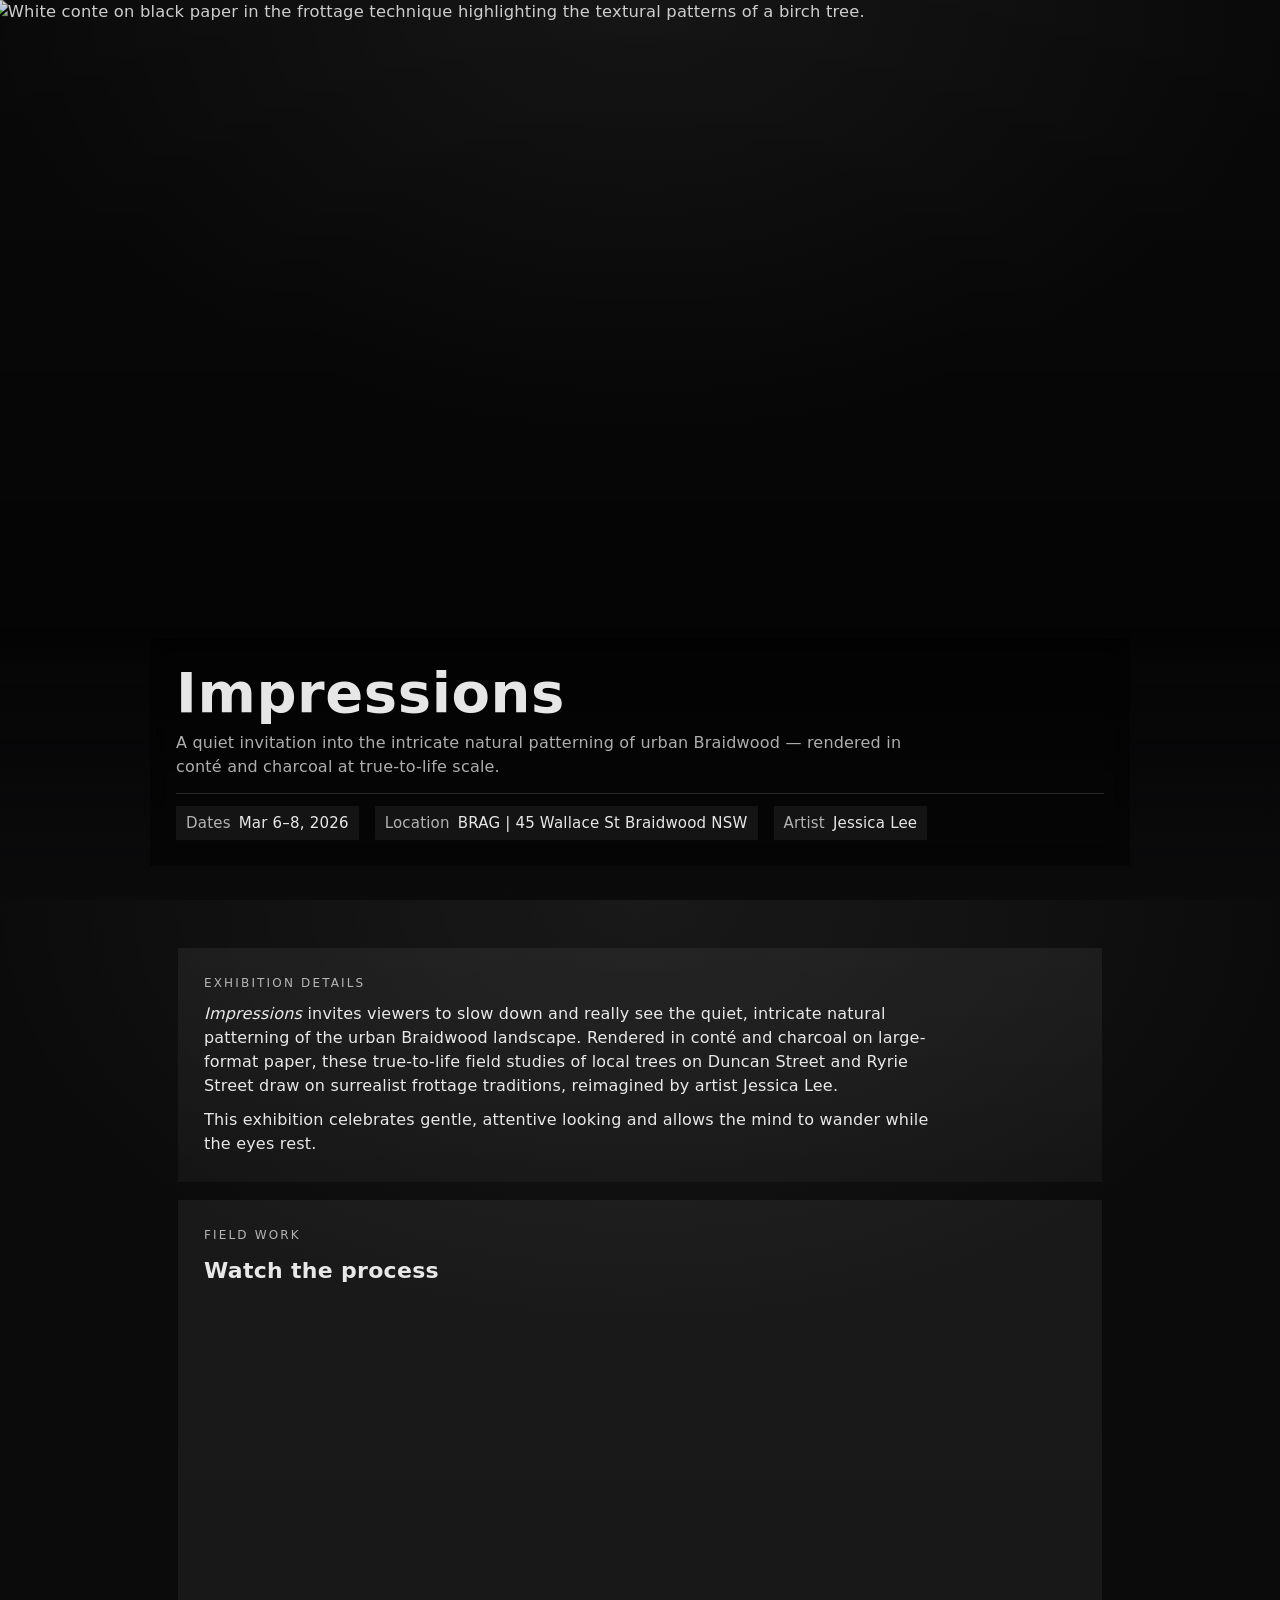
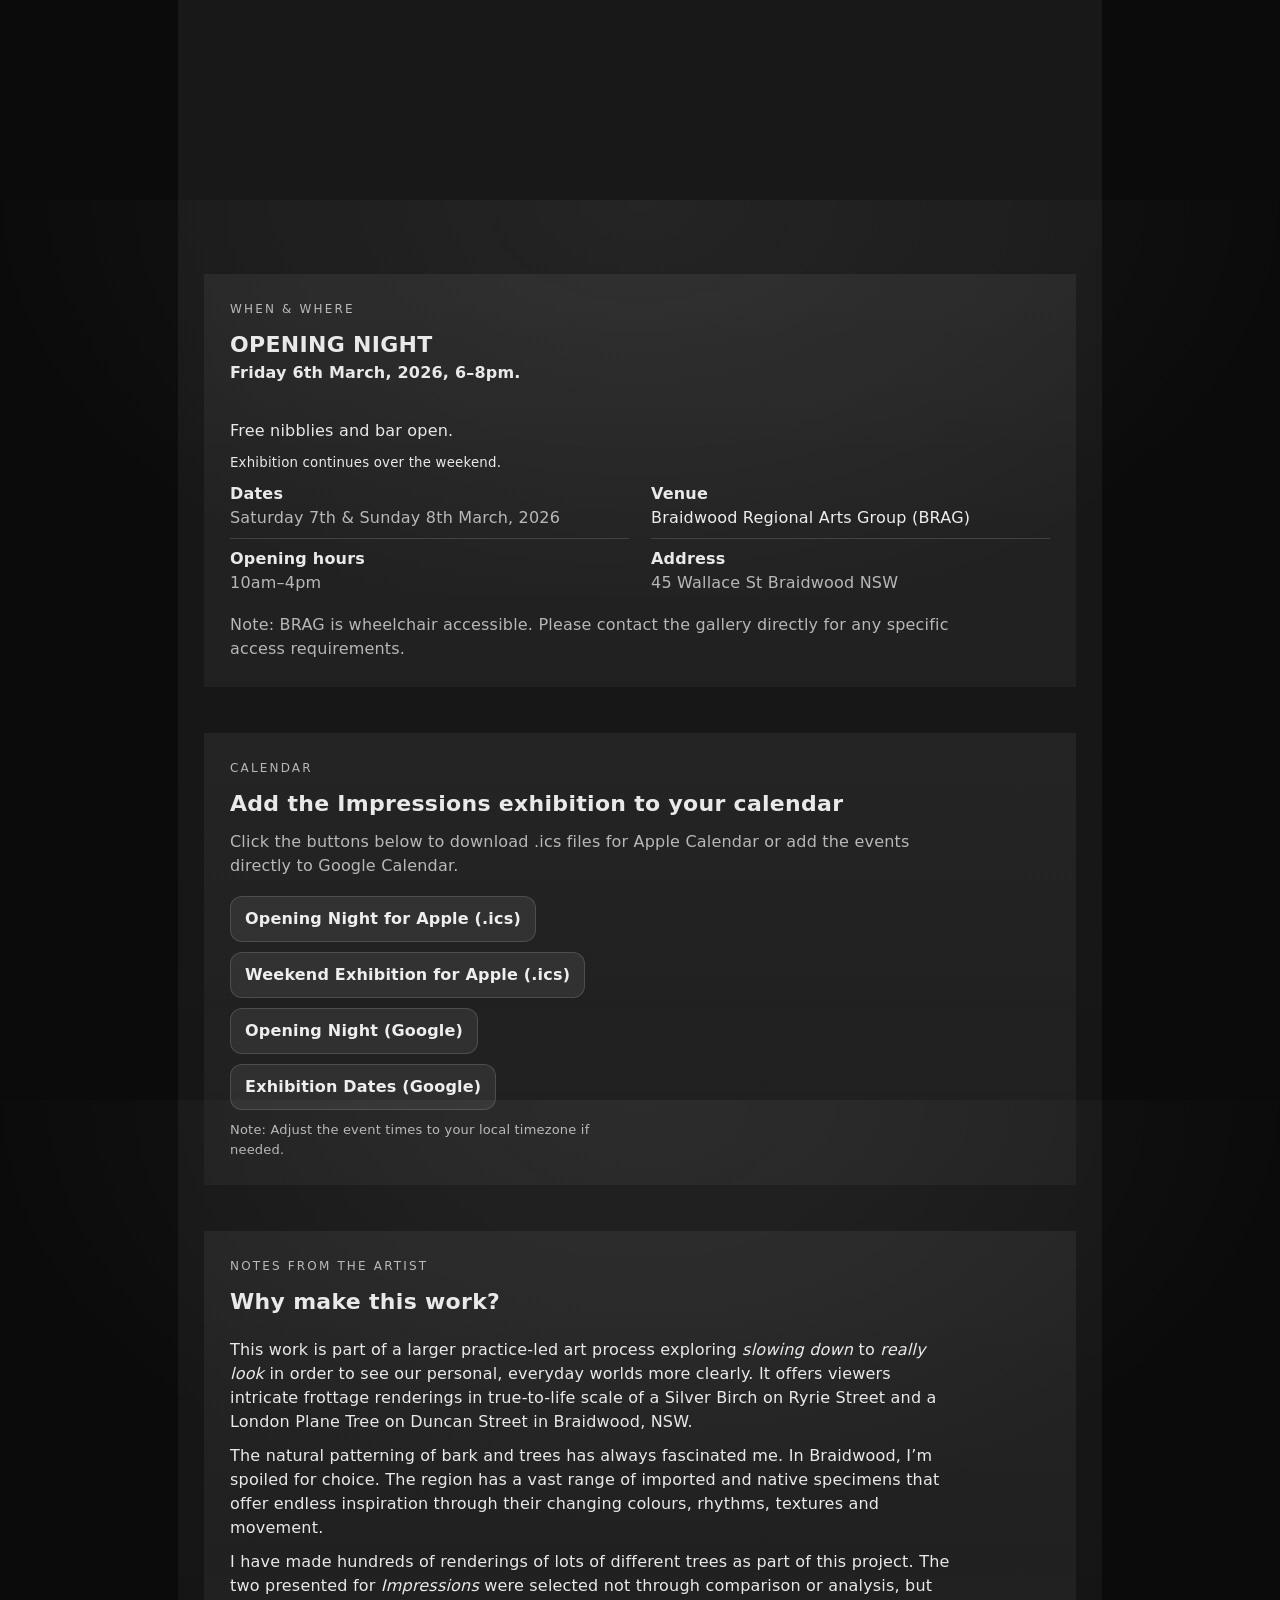
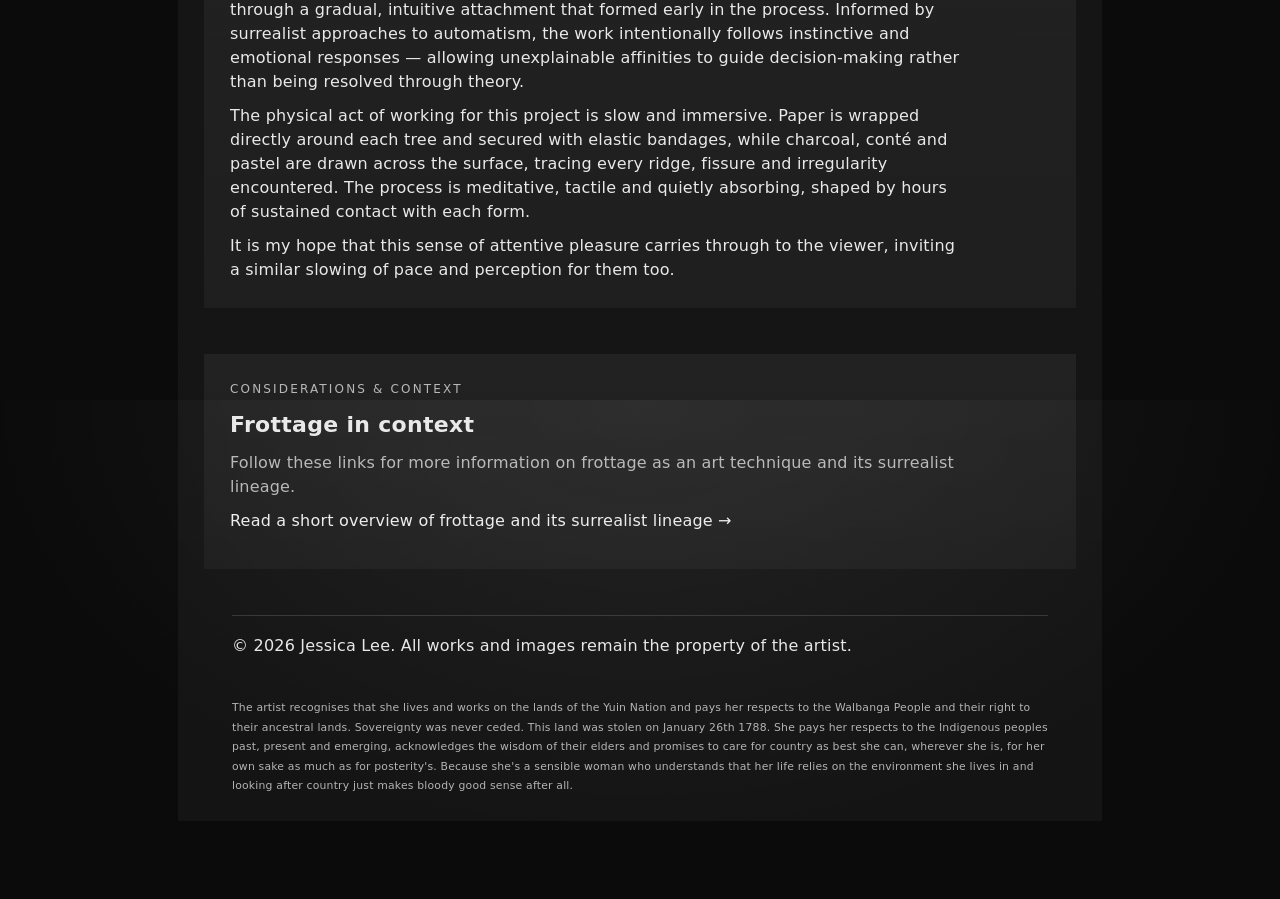
==== commit 84074ac0: "Mobile optimisation fixed." ====
--- a/impressions.html
+++ b/impressions.html
@@ -2,9 +2,10 @@
 <html lang="en-AU">
 <head>
   <meta charset="utf-8" />
-  <meta name="viewport" content="width=device-width,initial-scale=1" />
+
   <title>Impressions — Exhibition</title>
   <meta name="description" content="Impressions — a research-based frottage field study exhibition by Jessica Lee in Braidwood, NSW." />
+<meta name="viewport" content="width=device-width, initial-scale=1.0">
 
   <!-- Social preview (optional) -->
   <meta property="og:title" content="Impressions — Exhibition" />
@@ -16,6 +17,7 @@
   <meta property="og:image" content="https://your-domain.com/assets/impressions-hero.jpg" />
   <!-- stylesheet link here -->
   <link rel="stylesheet" href="./impressions.css" />
+
  
 </head>
 
@@ -70,19 +72,7 @@
         <div class="section-inner">
           <p class="kicker">FIELD WORK</p>
             <h2>Watch the process</h2>
-          <p class="muted">
-          <!-- Keep it simple: hands, paper, bark texture, rubbing action. Optional quiet voiceover. -->
-          </p>
-
-          <!-- Option A: self-hosted MP4 
-          <video class="video" controls preload="metadata" playsinline>
-            <source src="" type="video/mp4" />
-            Sorry, your browser does not support embedded video.
-          </video> -->
-
-          <!-- Option B: YouTube/Vimeo embed (uncomment and paste your embed link) -->
-
-
+           <p class="muted">   <!-- Keep it simple: hands, paper, bark texture, rubbing action. Optional quiet voiceover. -->
           <div class="video-wrapper">
   <iframe
     src="https://www.youtube-nocookie.com/embed/EHLJAUeXFz4?si=mj2t0_5Hqnb0Av8R"
@@ -92,7 +82,6 @@
     allowfullscreen>
   </iframe>
 </div>
-
 <!--- Example YouTube embed below: replace the URL with your own video link 
           <div style="position:relative;padding-top:56.25%;">
             <iframe
--- a/impressions.css
+++ b/impressions.css
@@ -270,11 +270,12 @@
       background: rgba(0,0,0,0.25);
     }
 
+    /*
     .video-wrapper {
   position: relative;
   width: 100%;
-  max-width: 720px;      /* adjust to taste */
-  margin: 3rem auto;    /* gives it breathing room */
+  max-width: 720px;      adjust to taste
+  margin: 3rem auto;    gives it breathing room 
   aspect-ratio: 16 / 9;
 }
 
@@ -283,6 +284,22 @@
   height: 100%;
   border: none;
 }
+  */
+
+.video-wrapper {
+  width: 100%;
+  max-width: 960px;     /* adjust to taste */
+  margin: 1.5rem auto;  /* centers + gives breathing room */
+  aspect-ratio: 16 / 9; /* modern responsive */
+}
+
+.video-wrapper iframe {
+  width: 100%;
+  height: 100%;
+  border: 0;
+  display: block;
+}
+
 
 
     /* Footer */
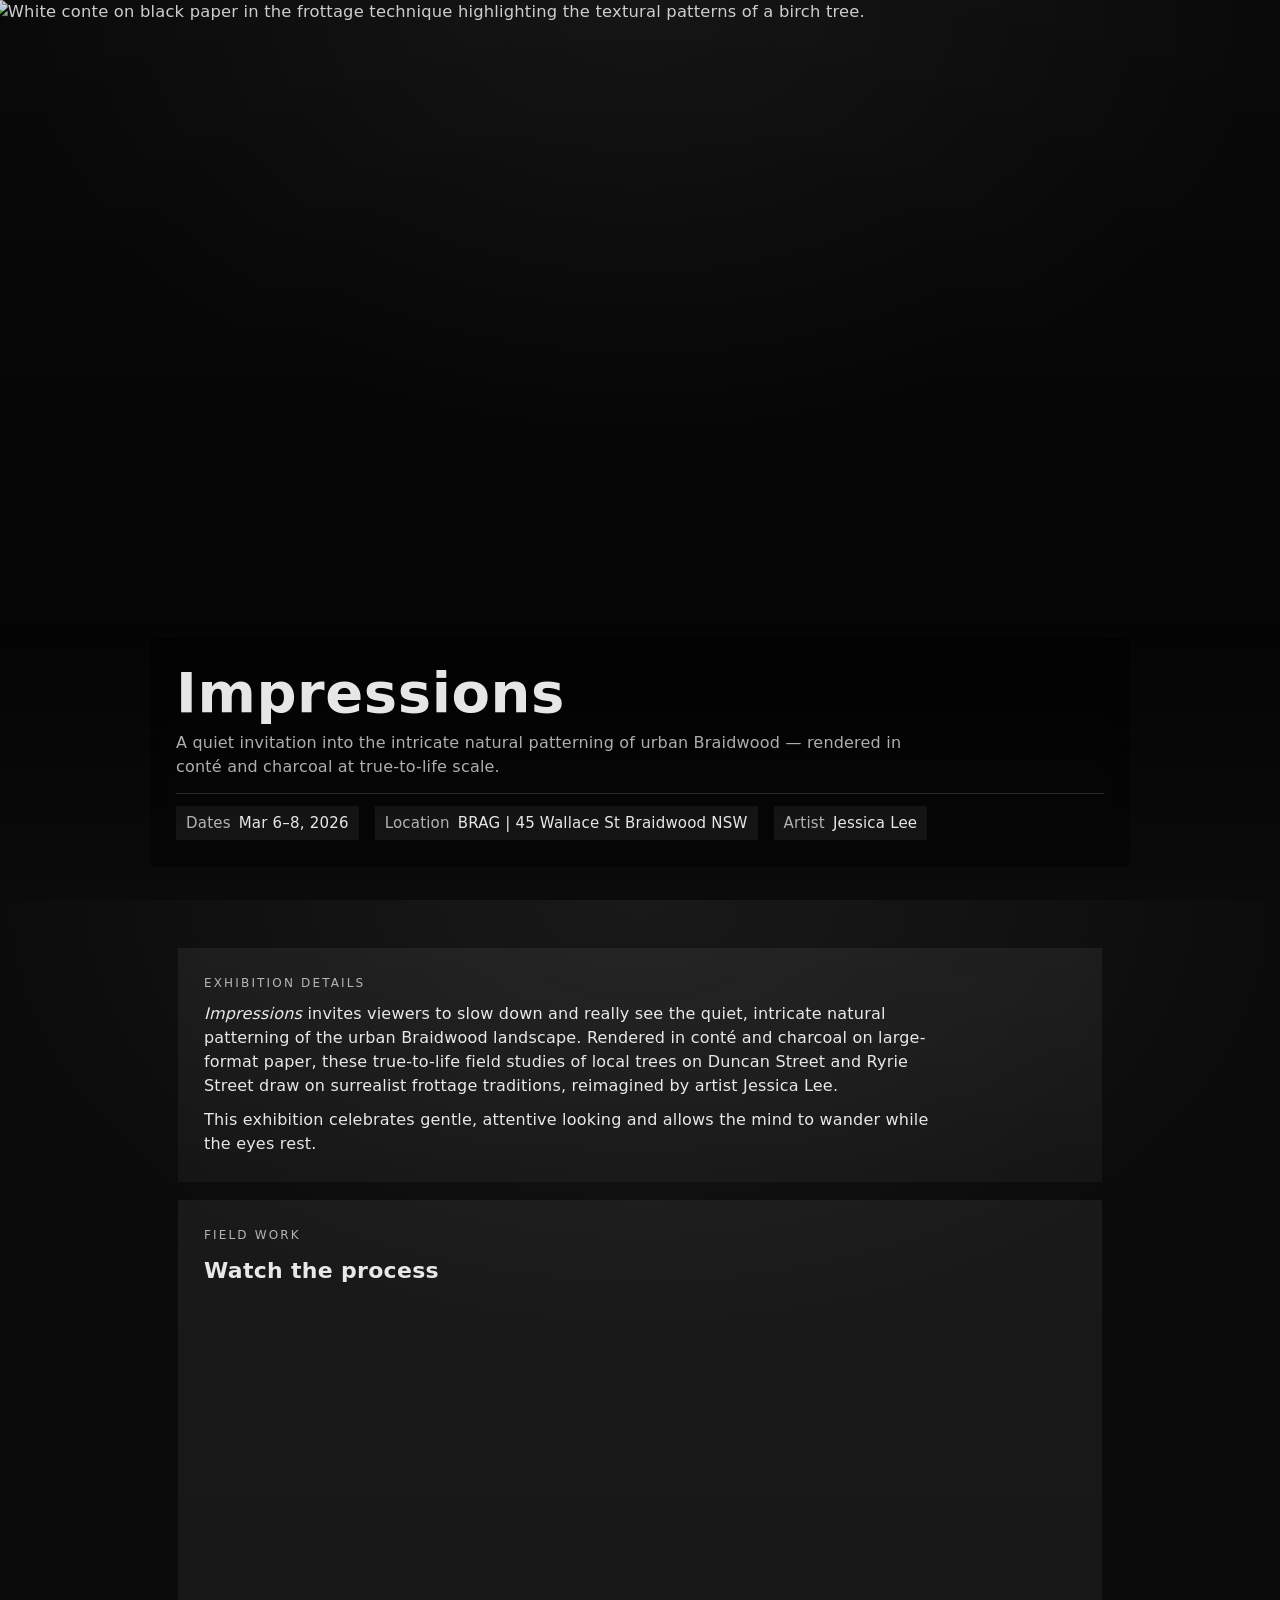
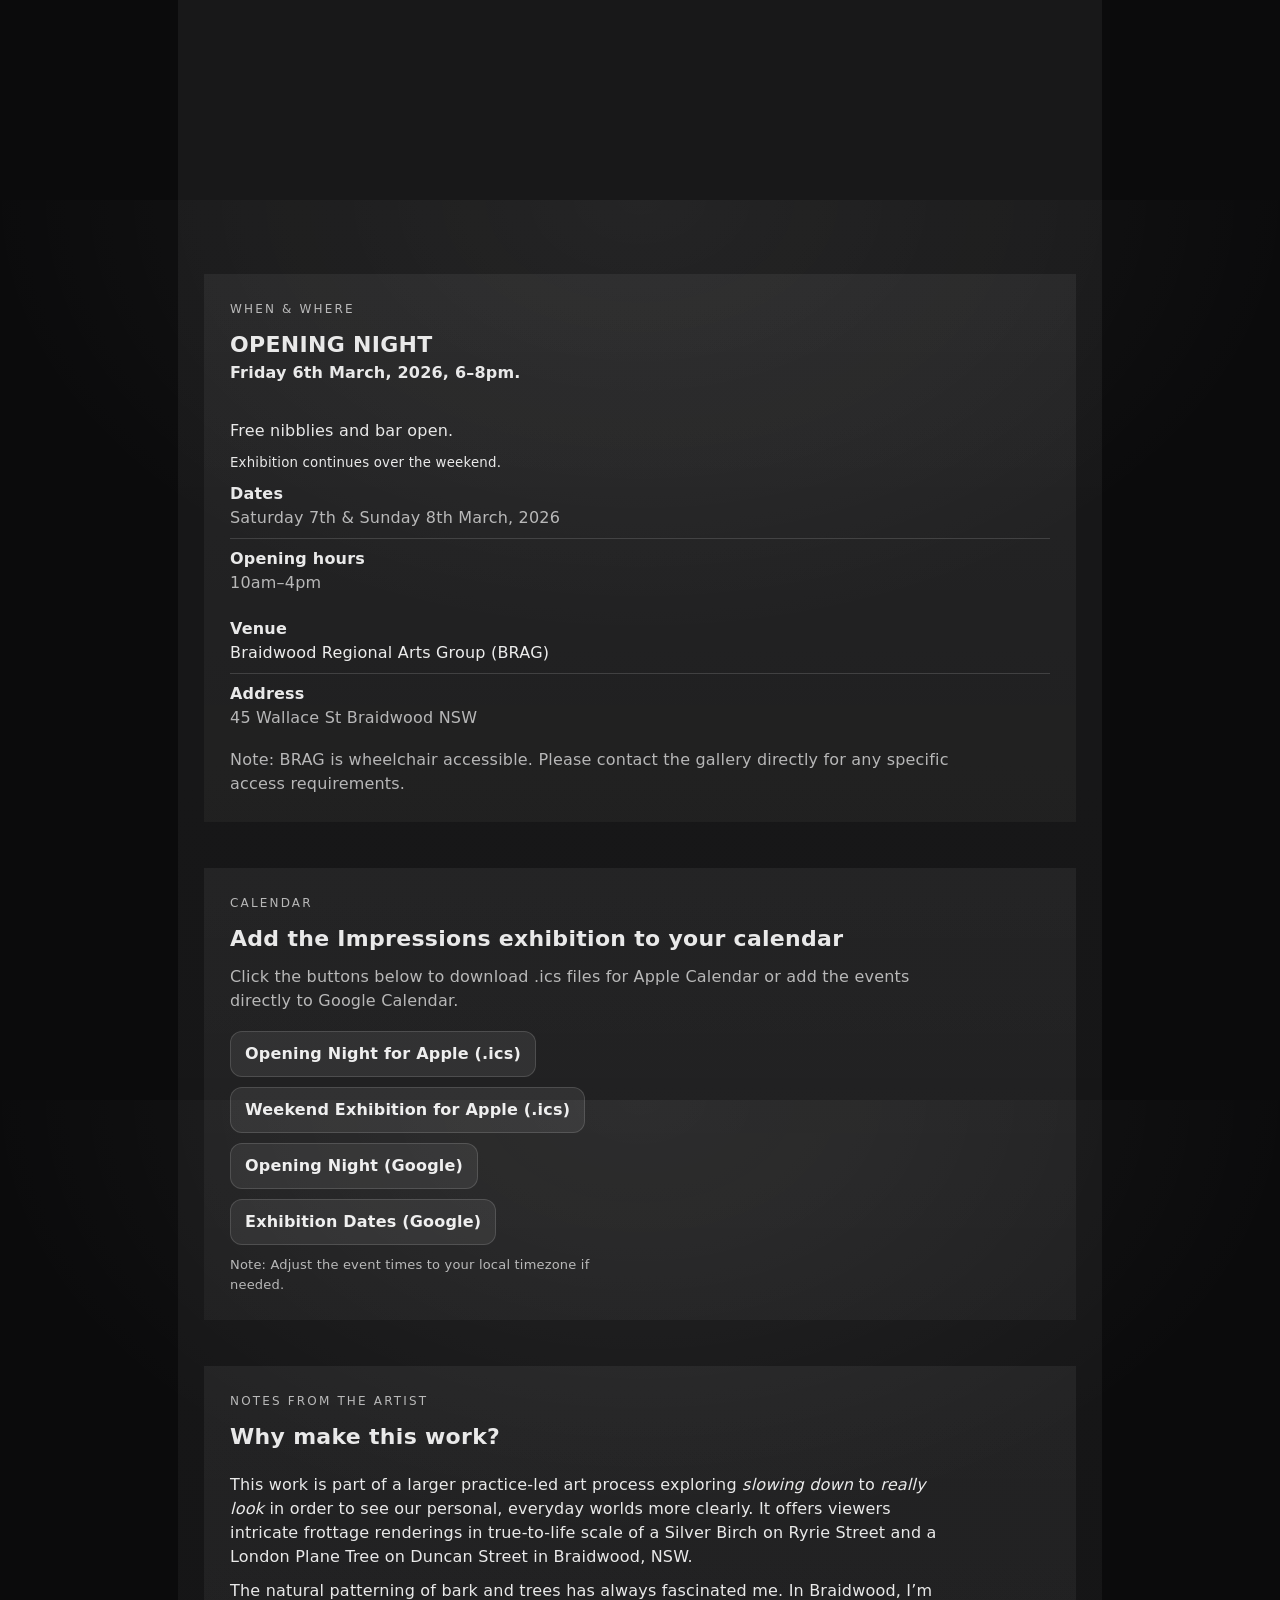
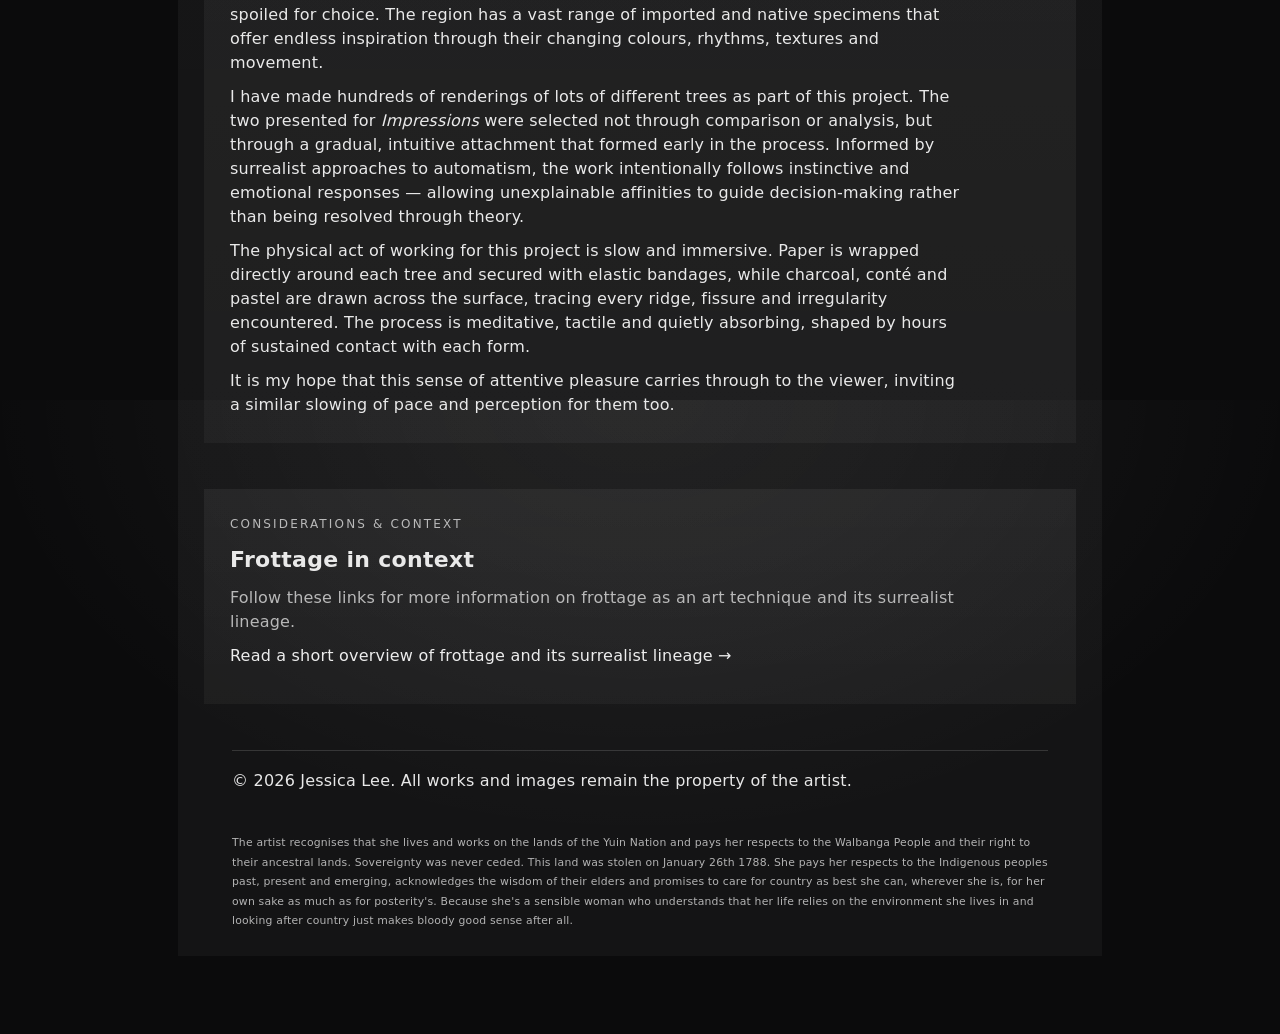
==== commit 77671f83: "Still finding formatting issue." ====
--- a/impressions.html
+++ b/impressions.html
@@ -72,7 +72,7 @@
         <div class="section-inner">
           <p class="kicker">FIELD WORK</p>
             <h2>Watch the process</h2>
-           <p class="muted">   <!-- Keep it simple: hands, paper, bark texture, rubbing action. Optional quiet voiceover. -->
+           <p class="muted">   
           <div class="video-wrapper">
   <iframe
     src="https://www.youtube-nocookie.com/embed/EHLJAUeXFz4?si=mj2t0_5Hqnb0Av8R"
@@ -87,7 +87,7 @@
             <iframe
               src="https://youtu.be/EHLJAUeXFz4?si=kM999ISAKl5eKTTt"
               title="Impressions — process"
-              style="position:absolute;inset:0;width:100%;height:100%;border:0;border-radius:14px;"
+             
               allow="accelerometer; autoplay; clipboard-write; encrypted-media; gyroscope; picture-in-picture; web-share"
               allowfullscreen></iframe>
           </div>
--- a/impressions.css
+++ b/impressions.css
@@ -157,9 +157,7 @@
       grid-template-columns: 1fr;
       gap: var(--gap);
     }
-    @media (min-width: 820px){
-      .grid-2{ grid-template-columns: 1fr 1fr; }
-    }
+   
 
     .calendar-cta {
   margin: 3rem 0;
@@ -262,33 +260,17 @@
   }
 }
 
-    /* Video */
+ Video 
     .video{
       width: 100%;
       border-radius: 14px;
       border: 1px solid rgba(255,255,255,0.14);
       background: rgba(0,0,0,0.25);
-    }
-
-    /*
-    .video-wrapper {
-  position: relative;
-  width: 100%;
-  max-width: 720px;      adjust to taste
-  margin: 3rem auto;    gives it breathing room 
-  aspect-ratio: 16 / 9;
-}
-
-.video-wrapper iframe {
-  width: 100%;
-  height: 100%;
-  border: none;
-}
-  */
+    } 
 
 .video-wrapper {
   width: 100%;
-  max-width: 960px;     /* adjust to taste */
+  max-width: 900px;     /* adjust to taste */
   margin: 1.5rem auto;  /* centers + gives breathing room */
   aspect-ratio: 16 / 9; /* modern responsive */
 }
@@ -300,7 +282,10 @@
   display: block;
 }
 
-
+@supports not (aspect-ratio: 16 / 9) {
+  .video-wrapper { position: relative; height: 0; padding-top: 56.25%; }
+  .video-wrapper iframe { position: absolute; inset: 0; }
+}
 
     /* Footer */
     footer{
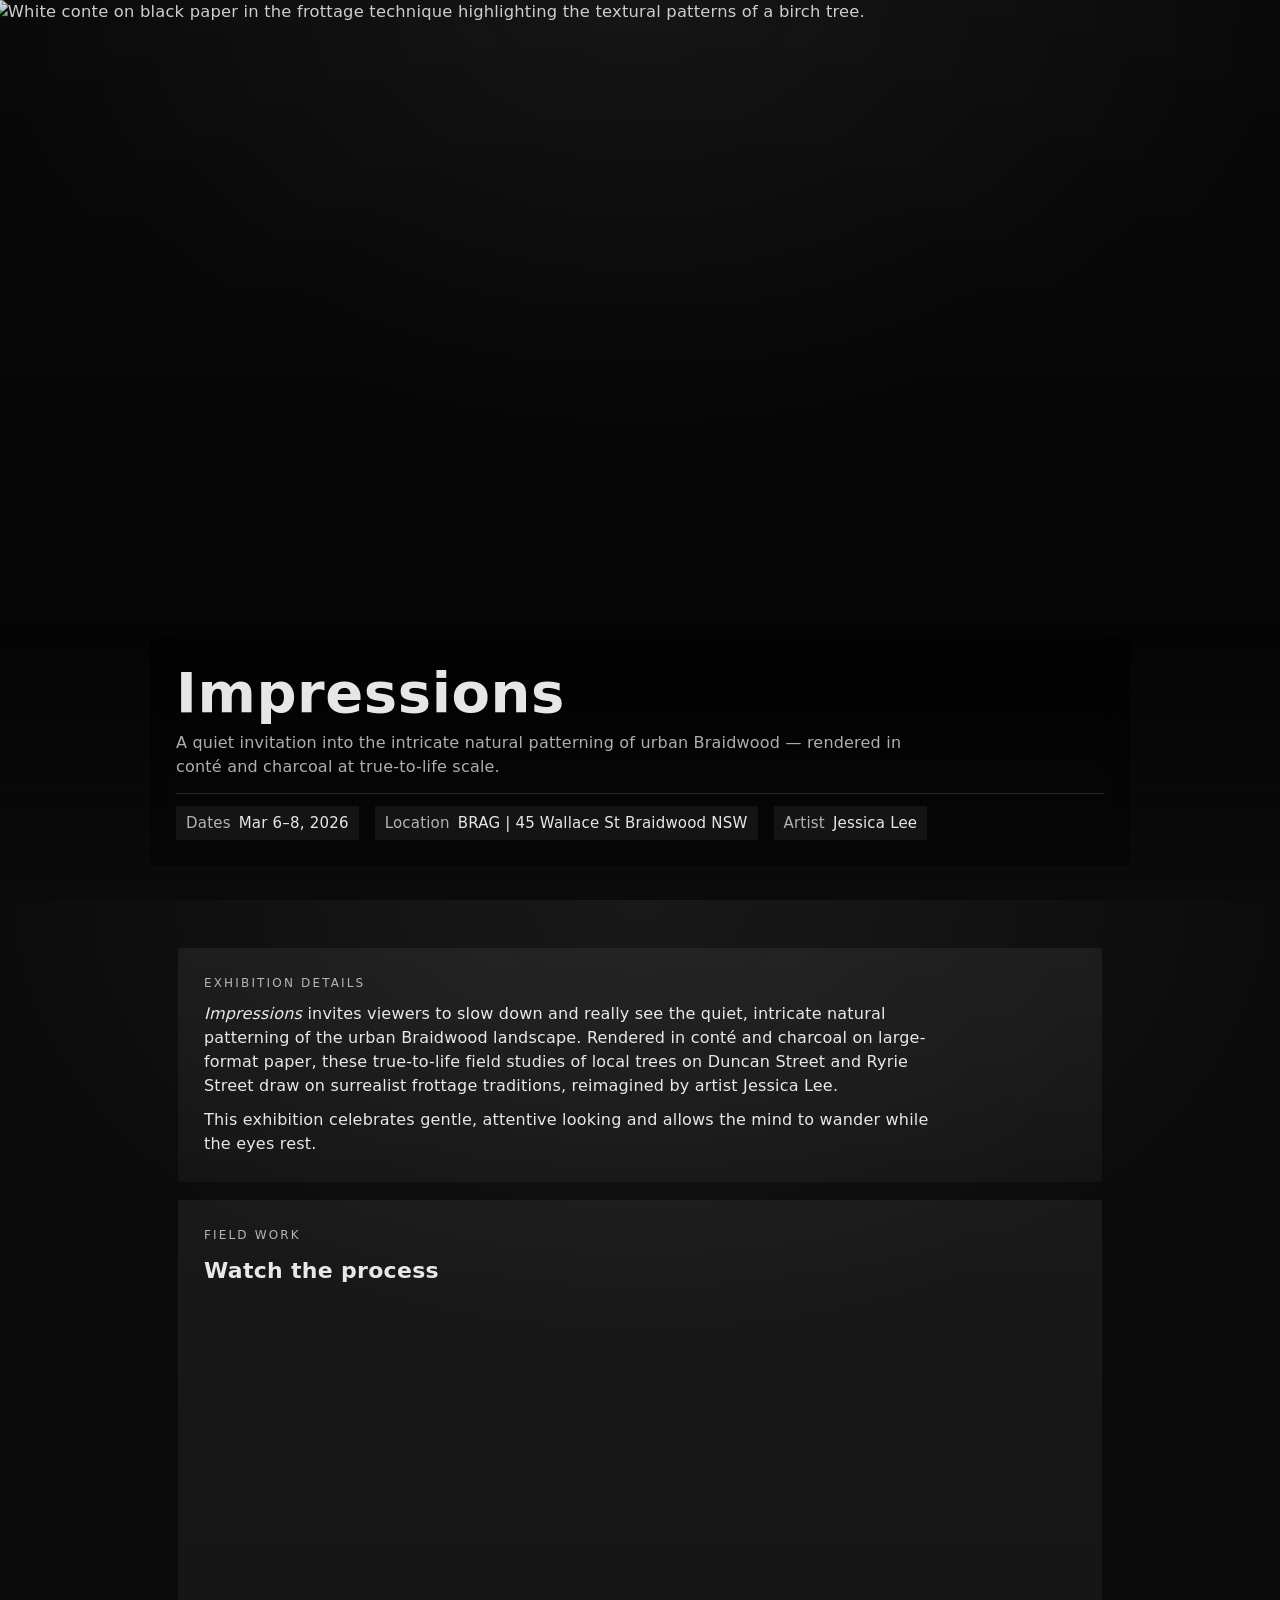
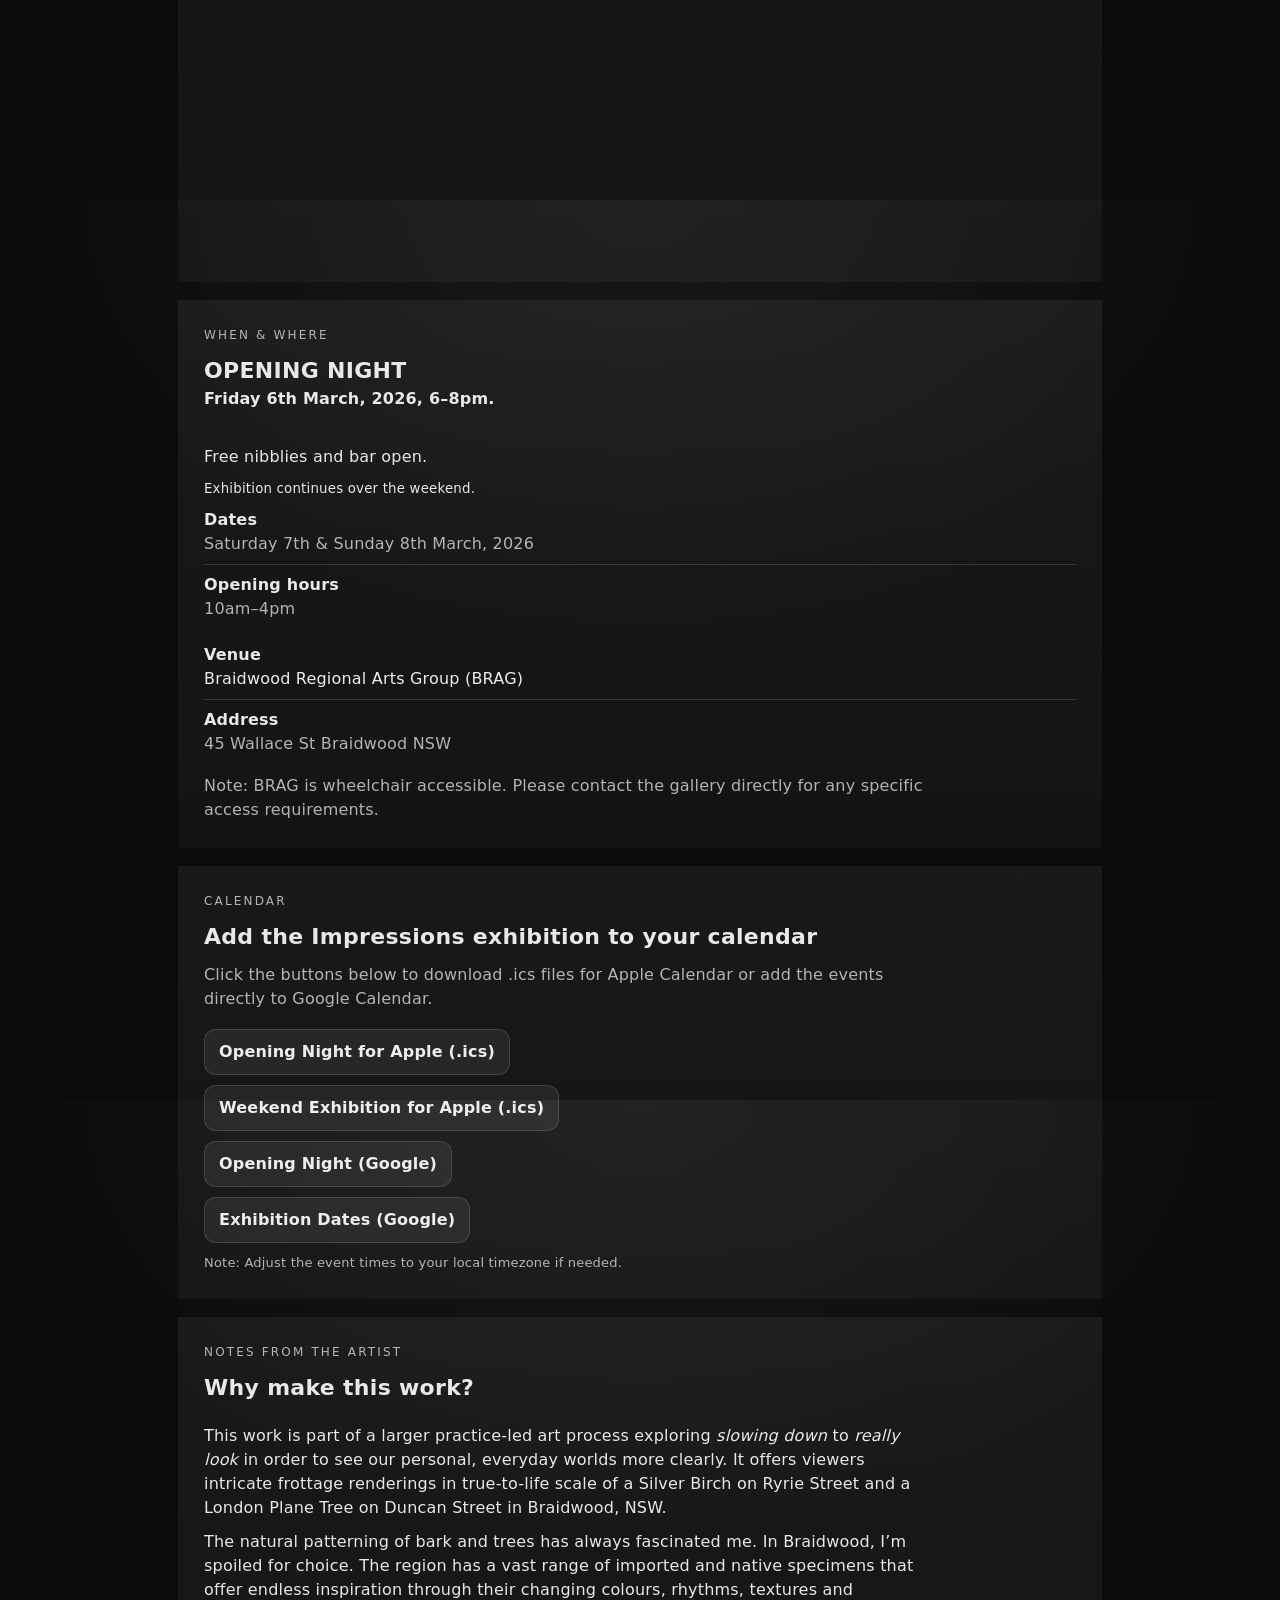
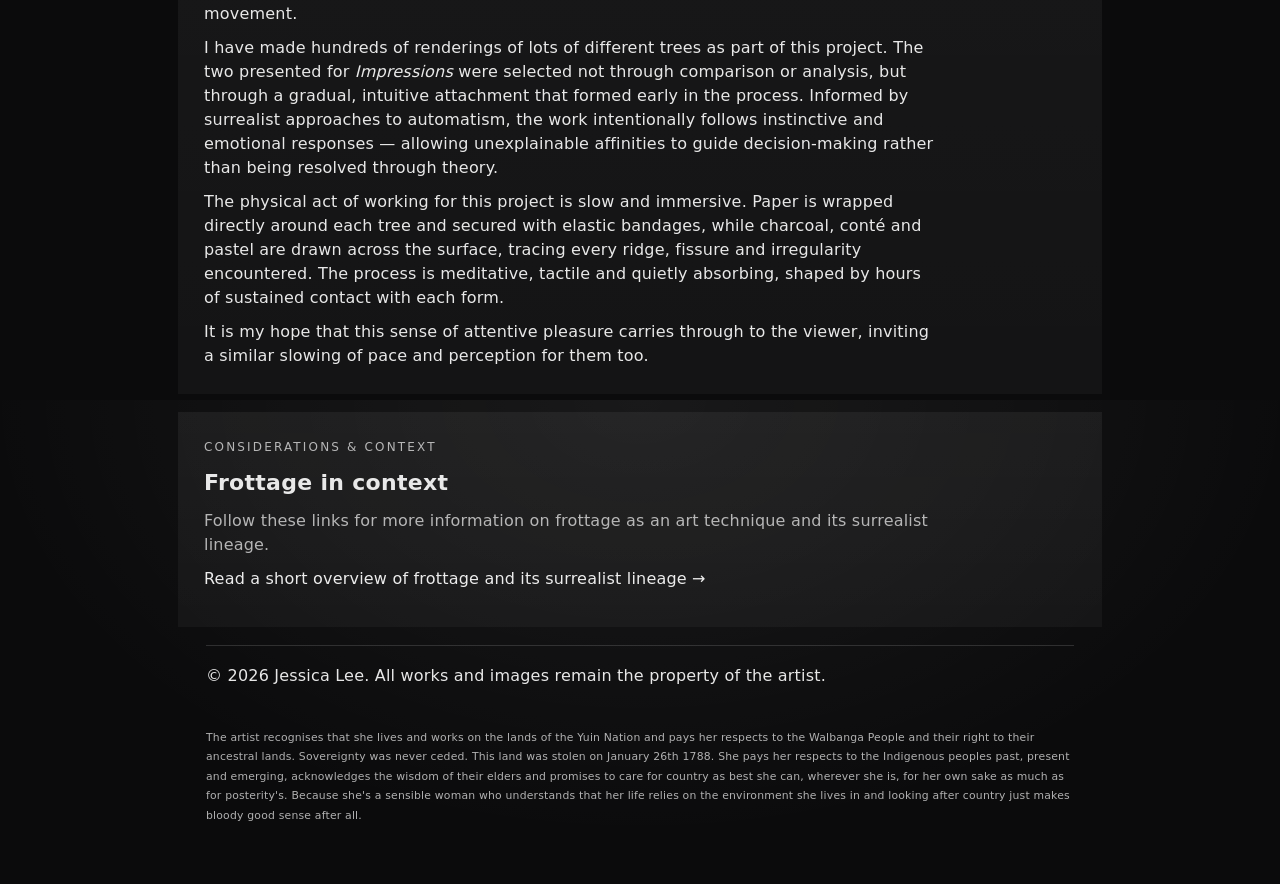
==== commit bbd8b9fc: "Turns out AI was crap and the human found the issue." ====
--- a/impressions.html
+++ b/impressions.html
@@ -82,18 +82,9 @@
     allowfullscreen>
   </iframe>
 </div>
-<!--- Example YouTube embed below: replace the URL with your own video link 
-          <div style="position:relative;padding-top:56.25%;">
-            <iframe
-              src="https://youtu.be/EHLJAUeXFz4?si=kM999ISAKl5eKTTt"
-              title="Impressions — process"
-             
-              allow="accelerometer; autoplay; clipboard-write; encrypted-media; gyroscope; picture-in-picture; web-share"
-              allowfullscreen></iframe>
-          </div>
-          
-        </div>
-      </section> -->
+          </p>
+        </div>
+      </section>
 
       <!-- Segment 2: Dates / location / times -->
       <section class="section" id="details">
--- a/impressions.css
+++ b/impressions.css
@@ -10,7 +10,7 @@
 
       --radius: 16px;
       --max: 980px;
-      --pad: clamp(18px, 3vw, 28px);
+      --pad: clamp(16px, 4vw, 28px);
       --gap: clamp(14px, 2.4vw, 22px);
     }
 
